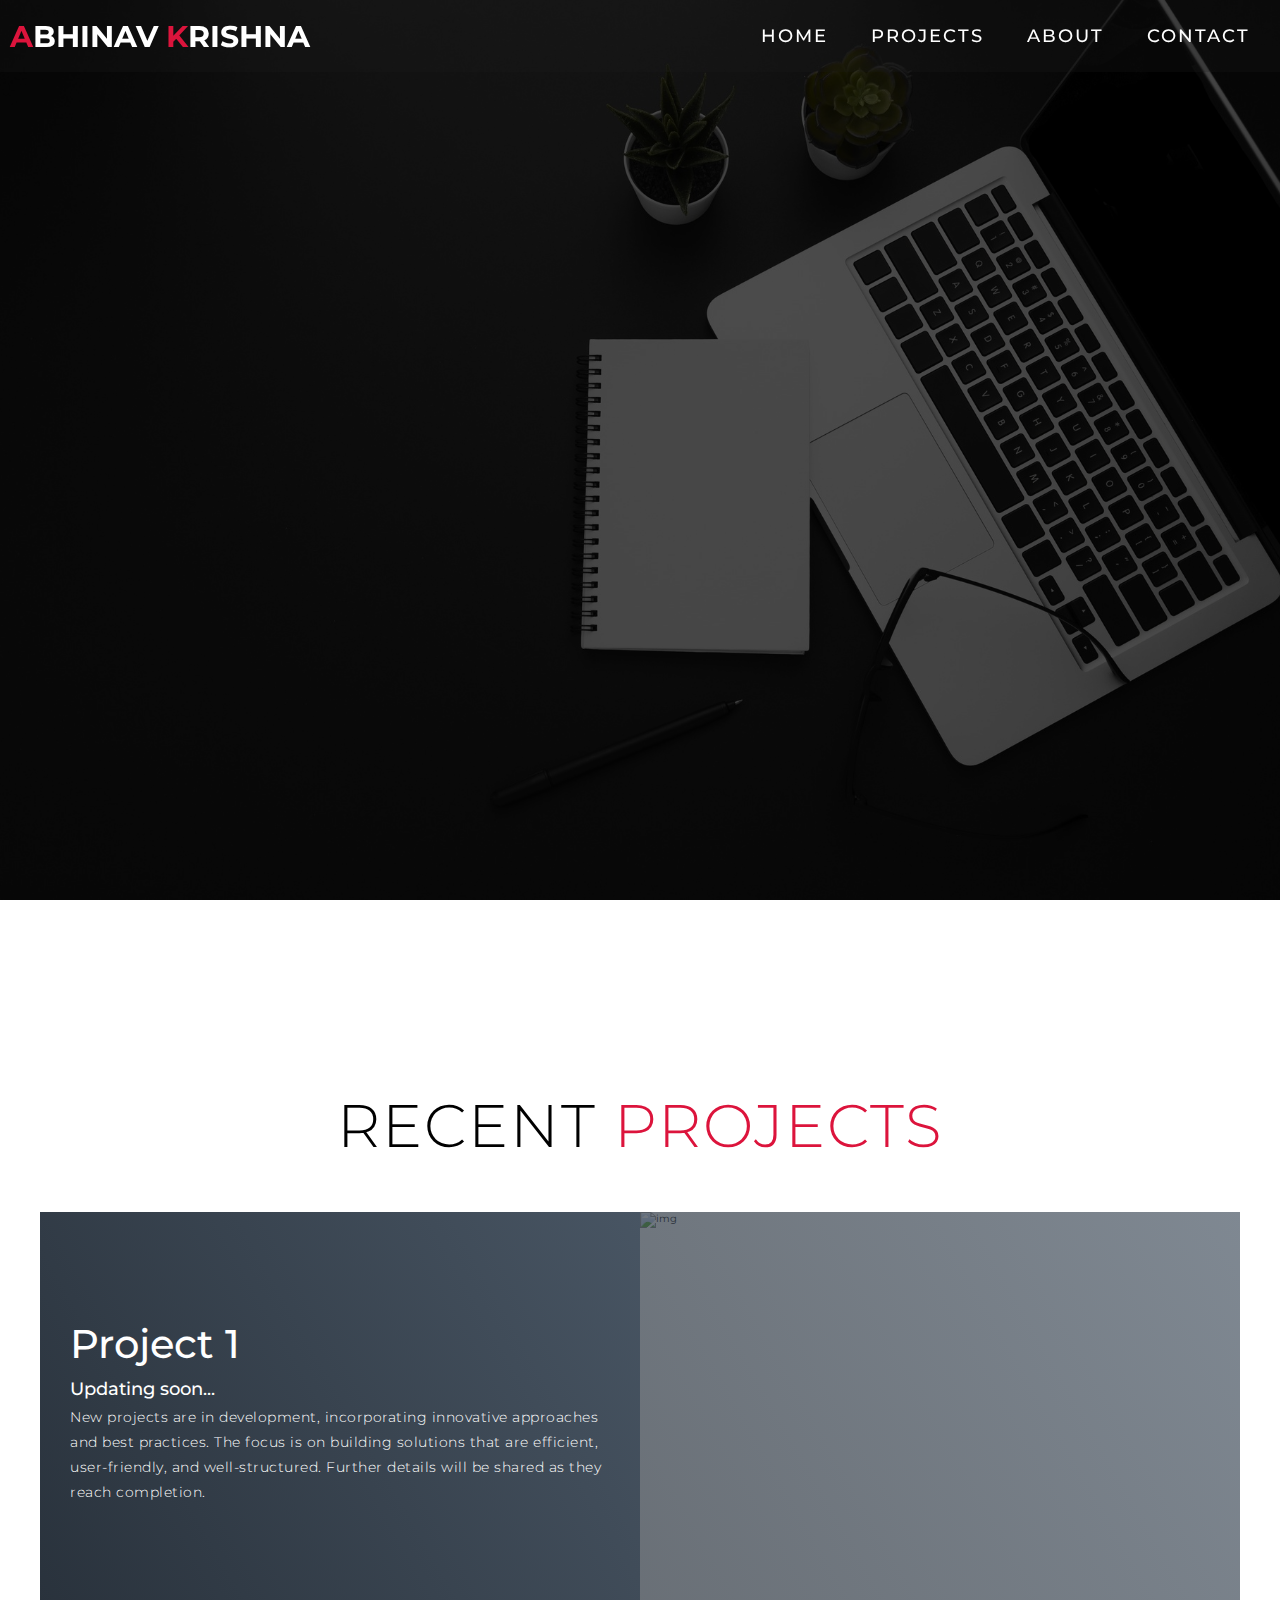
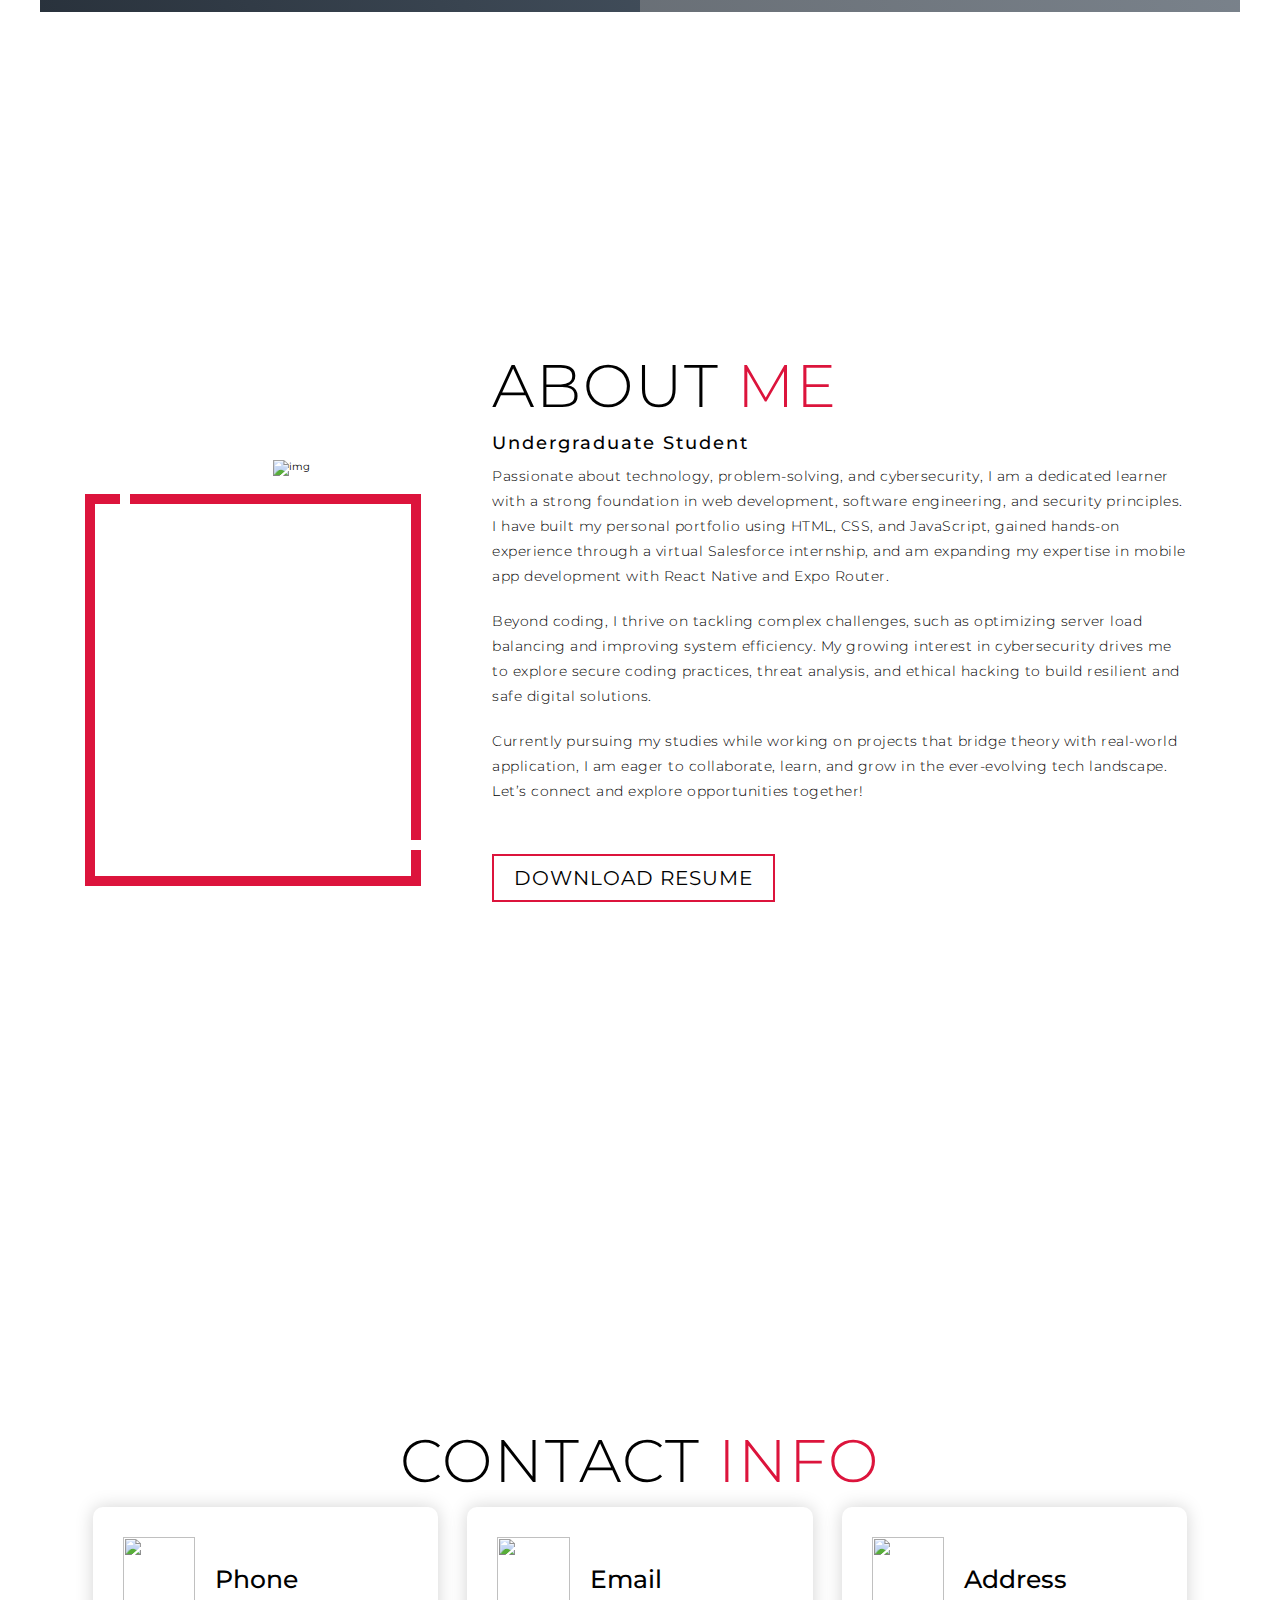
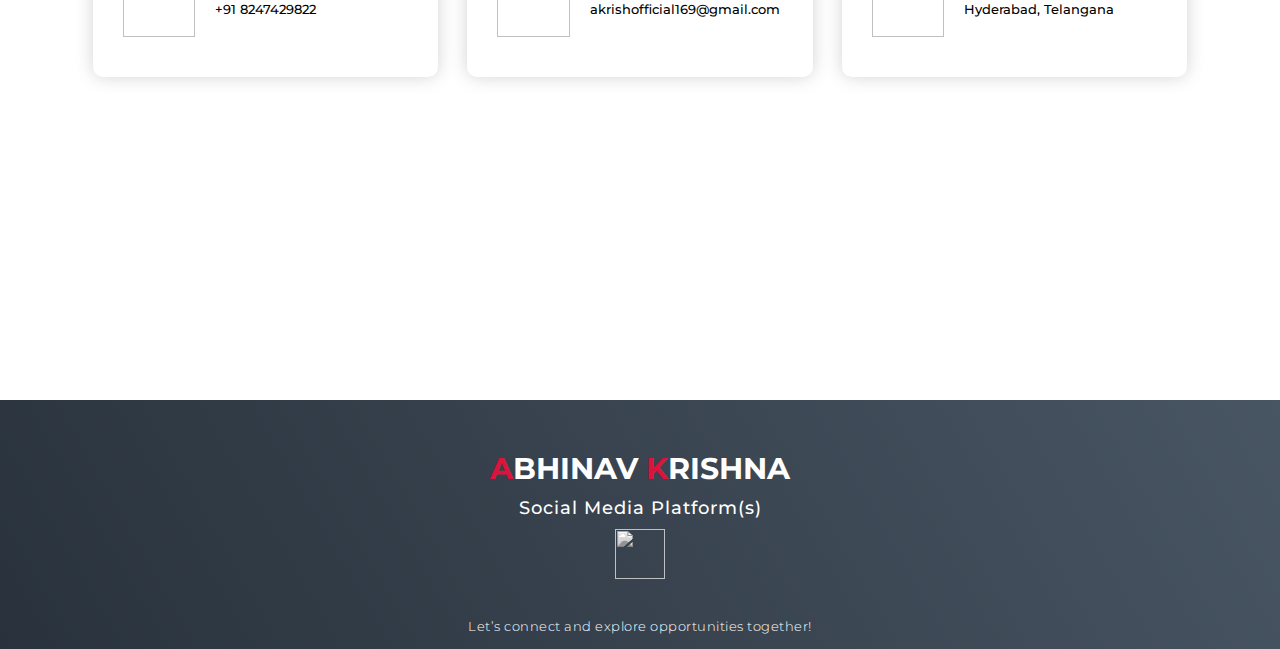
==== index.html @ e21bcf08 "changed bg" ====
<!DOCTYPE html>
<html lang="en">

<head>
  <meta charset="UTF-8">
  <meta name="viewport" content="width=device-width, initial-scale=1.0">
  <link rel="stylesheet" href="style.css">
  <title>Abhi's Portfolio</title>
</head>

<body>
  <!-- Header -->
  <section id="header">
    <div class="header container">
      <div class="nav-bar">
        <div class="brand">
          <a href="#hero">
            <h1><span>A</span>bhinav <span>K</span>rishna</h1>
          </a>
        </div>
        <div class="nav-list">
          <div class="hamburger">
            <div class="bar"></div>
          </div>
          <ul>
            <li><a href="#hero" data-after="Home">Home</a></li>
            <!--<li><a href="#services" data-after="Service">Services</a></li>-->
            <li><a href="#projects" data-after="Projects">Projects</a></li>
            <li><a href="#about" data-after="About">About</a></li>
            <li><a href="#contact" data-after="Contact">Contact</a></li>
          </ul>
        </div>
      </div>
    </div>
  </section>
  <!-- End Header -->


  <!-- Hero Section  -->
  <section id="hero">
    <div id="particles-js"></div>
    <script src="particles.js"></script>
    <div class="hero container">
      <div>
        <h1>Hello, <span></span></h1>
        <h1>My Name is <span></span></h1>
        <h1>Abhinav <span></span></h1>
        <!--<a href="#projects" type="button" class="cta">Portfolio</a>-->
      </div>
    </div>
  </section>
  <!-- End Hero Section  -->

  <!-- Service Section 
  <section id="services">
    <div class="services container">
      <div class="service-top">
        <h1 class="section-title">Serv<span>i</span>ces</h1>
        <p>Lorem ipsum dolor sit amet consectetur, adipisicing elit. Ipsum deleniti maiores pariatur assumenda quas
          magni et, doloribus quod voluptate quasi molestiae magnam officiis dolorum, dolor provident atque molestias
          voluptatum explicabo!</p>
      </div>
      <div class="service-bottom">
        <div class="service-item">
          <div class="icon"><img src="https://img.icons8.com/bubbles/100/000000/services.png" /></div>
          <h2>Web Design</h2>
          <p>Lorem ipsum dolor sit amet consectetur adipisicing elit. Corporis debitis rerum, magni voluptatem sed
            architecto placeat beatae tenetur officia quod</p>
        </div>
        <div class="service-item">
          <div class="icon"><img src="https://img.icons8.com/bubbles/100/000000/services.png" /></div>
          <h2>Web Design</h2>
          <p>Lorem ipsum dolor sit amet consectetur adipisicing elit. Corporis debitis rerum, magni voluptatem sed
            architecto placeat beatae tenetur officia quod</p>
        </div>
        <div class="service-item">
          <div class="icon"><img src="https://img.icons8.com/bubbles/100/000000/services.png" /></div>
          <h2>Web Design</h2>
          <p>Lorem ipsum dolor sit amet consectetur adipisicing elit. Corporis debitis rerum, magni voluptatem sed
            architecto placeat beatae tenetur officia quod</p>
        </div>
        <div class="service-item">
          <div class="icon"><img src="https://img.icons8.com/bubbles/100/000000/services.png" /></div>
          <h2>Web Design</h2>
          <p>Lorem ipsum dolor sit amet consectetur adipisicing elit. Corporis debitis rerum, magni voluptatem sed
            architecto placeat beatae tenetur officia quod</p>
        </div>
      </div>
    </div>
  </section>
   End Service Section -->

  <!--Projects Section-->
  <section id="projects">
    <div class="projects container">
      <div class="projects-header">
        <h1 class="section-title">Recent <span>Projects</span></h1>
      </div>
      <div class="all-projects">
        <div class="project-item">
          <div class="project-info">
            <h1>Project 1</h1>
            <h2>Updating soon...</h2>
            <p>New projects are in development, incorporating innovative approaches and best practices.
              The focus is on building solutions that are efficient, user-friendly, and well-structured.
               Further details will be shared as they reach completion.</p>

          </div>
          <div class="project-img">
            <img src="./img/img-1.png" alt="img">
          </div>
        </div>
        <!-- <div class="project-item">
          <div class="project-info">
            <h1>Project 2</h1>
            <h2>Coding is Love</h2>
            <p>Lorem, ipsum dolor sit amet consectetur adipisicing elit. Ad, iusto cupiditate voluptatum impedit unde
              rem ipsa distinctio illum quae mollitia ut, accusantium eius odio ducimus illo neque atque libero non sunt
              harum? Ipsum repellat animi, fugit architecto voluptatum odit et!</p>
          </div>
          <div class="project-img">
            <img src="./img/img-1.png" alt="img">
          </div>
        </div>
        <div class="project-item">
          <div class="project-info">
            <h1>Project 3</h1>
            <h2>Coding is Love</h2>
            <p>Lorem, ipsum dolor sit amet consectetur adipisicing elit. Ad, iusto cupiditate voluptatum impedit unde
              rem ipsa distinctio illum quae mollitia ut, accusantium eius odio ducimus illo neque atque libero non sunt
              harum? Ipsum repellat animi, fugit architecto voluptatum odit et!</p>
          </div>
          <div class="project-img">
            <img src="./img/img-1.png" alt="img">
          </div>
        </div>
        <div class="project-item">
          <div class="project-info">
            <h1>Project 4</h1>
            <h2>Coding is Love</h2>
            <p>Lorem, ipsum dolor sit amet consectetur adipisicing elit. Ad, iusto cupiditate voluptatum impedit unde
              rem ipsa distinctio illum quae mollitia ut, accusantium eius odio ducimus illo neque atque libero non sunt
              harum? Ipsum repellat animi, fugit architecto voluptatum odit et!</p>
          </div>
          <div class="project-img">
            <img src="./img/img-1.png" alt="img">
          </div>
        </div>
        <div class="project-item">
          <div class="project-info">
            <h1>Project 5</h1>
            <h2>Coding is Love</h2>
            <p>Lorem, ipsum dolor sit amet consectetur adipisicing elit. Ad, iusto cupiditate voluptatum impedit unde
              rem ipsa distinctio illum quae mollitia ut, accusantium eius odio ducimus illo neque atque libero non sunt
              harum? Ipsum repellat animi, fugit architecto voluptatum odit et!</p>
          </div>
          <div class="project-img">
            <img src="./img/img-1.png" alt="img">
          </div>
        </div>-->
      </div>
    </div>
  </section>
 <!--End Projects Section -->

  <!-- About Section -->
  <section id="about">
    <div class="about container">
      <div class="col-left">
        <div class="about-img">
          <img src="./img/About-me.jpeg" alt="img">
        </div>
      </div>
      <div class="col-right">
        <h1 class="section-title">About <span>me</span></h1>
        <h2>Undergraduate Student</h2>
        <p>Passionate about technology, problem-solving, and cybersecurity,
           I am a dedicated learner with a strong foundation in web development,
           software engineering, and security principles.
           I have built my personal portfolio using HTML, CSS, and JavaScript,
           gained hands-on experience through a virtual Salesforce internship,
           and am expanding my expertise in mobile app development with React Native and Expo Router.</p>

          <p>Beyond coding, I thrive on tackling complex challenges,
             such as optimizing server load balancing and improving system efficiency. 
             My growing interest in cybersecurity drives me to explore secure coding practices,
             threat analysis, and ethical hacking to build resilient and safe digital solutions.</p>
          
          <p>Currently pursuing my studies while working on projects that bridge theory with real-world application,
             I am eager to collaborate, learn, and grow in the ever-evolving tech landscape.
             Let’s connect and explore opportunities together!</p>
        <a href="./Files/Abhinav's Resume.pdf" class="cta" download>Download Resume</a>
      </div>
    </div>
  </section>
  <!-- End About Section -->

  <!-- Contact Section -->
  <section id="contact">
    <div class="contact container">
      <div>
        <h1 class="section-title">Contact <span>info</span></h1>
      </div>
      <div class="contact-items">
        <div class="contact-item">
          <div class="icon"><img src="https://img.icons8.com/bubbles/100/000000/phone.png" /></div>
          <div class="contact-info">
            <h1>Phone</h1>
            <h2>+91 8247429822</h2>
          </div>
        </div>
        <div class="contact-item">
          <div class="icon"><img src="https://img.icons8.com/bubbles/100/000000/new-post.png" /></div>
          <div class="contact-info">
            <h1>Email</h1>
            <h2>akrishofficial169@gmail.com</h2>
          </div>
        </div>
        <div class="contact-item">
          <div class="icon"><img src="https://img.icons8.com/bubbles/100/000000/map-marker.png" /></div>
          <div class="contact-info">
            <h1>Address</h1>
            <h2>Hyderabad, Telangana</h2>
          </div>
        </div>
      </div>
    </div>
  </section>
  <!-- End Contact Section -->

  <!-- Footer -->
  <section id="footer">
    <div class="footer container">
      <div class="brand">
        <h1><span>A</span>bhinav <span>K</span>rishna</h1>
      </div>
      <h2>Social Media Platform(s)</h2>
      <div class="social-icon">
        <div class="social-item">
          <a href="https://www.linkedin.com/in/abhinav-krishna-kunchala/" target="_blank"> <img src="./img/linkedin icon.png" /></a>
        </div>
        <!--<div class="social-item">
          <a href="#"><img src="https://img.icons8.com/bubbles/100/000000/instagram-new.png" /></a>
        </div>
        <div class="social-item">
          <a href="#"><img src="https://img.icons8.com/bubbles/100/000000/twitter.png" /></a>
        </div>
        <div class="social-item">
          <a href="#"><img src="https://img.icons8.com/bubbles/100/000000/behance.png" /></a>
        </div>-->
      </div>
      <p>Let’s connect and explore opportunities together!</p>
    </div>
  </section>
  <!-- End Footer -->
  <script src="./app.js"></script>
</body>

</html>
---- style.css ----
@import 'https://fonts.googleapis.com/css?family=Montserrat:300, 400, 700&display=swap';
* {
	padding: 0;
	margin: 0;
	box-sizing: border-box;
}
html {
	font-size: 10px;
	font-family: 'Montserrat', sans-serif;
	scroll-behavior: smooth;
}
a {
	text-decoration: none;
}
.container {
	min-height: 100vh;
	width: 100%;
	display: flex;
	align-items: center;
	justify-content: center;
}
img {
	height: 100%;
	width: 100%;
	object-fit: cover;
}
p {
	color: black;
	font-size: 1.4rem;
	margin-top: 5px;
	line-height: 2.5rem;
	font-weight: 300;
	letter-spacing: 0.05rem;
}
.section-title {
	font-size: 4rem;
	font-weight: 300;
	color: black;
	margin-bottom: 10px;
	text-transform: uppercase;
	letter-spacing: 0.2rem;
	text-align: center;
}
.section-title span {
	color: crimson;
}

.cta {
	display: inline-block;
	padding: 10px 30px;
	color: white;
	background-color: transparent;
	border: 2px solid crimson;
	font-size: 2rem;
	text-transform: uppercase;
	letter-spacing: 0.1rem;
	margin-top: 30px;
	transition: 0.3s ease;
	transition-property: background-color, color;
}
.cta:hover {
	color: white;
	background-color: crimson;
}
.brand h1 {
	font-size: 3rem;
	text-transform: uppercase;
	color: white;
}
.brand h1 span {
	color: crimson;
}

/* Header section */
#header {
	position: fixed;
	z-index: 1000;
	left: 0;
	top: 0;
	width: 100vw;
	height: auto;
}
#header .header {
	min-height: 8vh;
	background-color: rgba(31, 30, 30, 0.24);
	transition: 0.3s ease background-color;
}
#header .nav-bar {
	display: flex;
	align-items: center;
	justify-content: space-between;
	width: 100%;
	height: 100%;
	max-width: 1300px;
	padding: 0 10px;
}
#header .nav-list ul {
	list-style: none;
	position: absolute;
	background-color: rgb(31, 30, 30);
	width: 100vw;
	height: 100vh;
	left: 100%;
	top: 0;
	display: flex;
	flex-direction: column;
	justify-content: center;
	align-items: center;
	z-index: 1;
	overflow-x: hidden;
	transition: 0.5s ease left;
}
#header .nav-list ul.active {
	left: 0%;
}
#header .nav-list ul a {
	font-size: 2.5rem;
	font-weight: 500;
	letter-spacing: 0.2rem;
	text-decoration: none;
	color: white;
	text-transform: uppercase;
	padding: 20px;
	display: block;
}
#header .nav-list ul a::after {
	content: attr(data-after);
	position: absolute;
	top: 50%;
	left: 50%;
	transform: translate(-50%, -50%) scale(0);
	color: rgba(240, 248, 255, 0.021);
	font-size: 13rem;
	letter-spacing: 50px;
	z-index: -1;
	transition: 0.3s ease letter-spacing;
}
#header .nav-list ul li:hover a::after {
	transform: translate(-50%, -50%) scale(1);
	letter-spacing: initial;
}
#header .nav-list ul li:hover a {
	color: crimson;
}
#header .hamburger {
	height: 60px;
	width: 60px;
	display: inline-block;
	border: 3px solid white;
	border-radius: 50%;
	position: relative;
	display: flex;
	align-items: center;
	justify-content: center;
	z-index: 100;
	cursor: pointer;
	transform: scale(0.8);
	margin-right: 20px;
}
#header .hamburger:after {
	position: absolute;
	content: '';
	height: 100%;
	width: 100%;
	border-radius: 50%;
	border: 3px solid white;
	animation: hamburger_puls 1s ease infinite;
}
#header .hamburger .bar {
	height: 2px;
	width: 30px;
	position: relative;
	background-color: white;
	z-index: -1;
}
#header .hamburger .bar::after,
#header .hamburger .bar::before {
	content: '';
	position: absolute;
	height: 100%;
	width: 100%;
	left: 0;
	background-color: white;
	transition: 0.3s ease;
	transition-property: top, bottom;
}
#header .hamburger .bar::after {
	top: 8px;
}
#header .hamburger .bar::before {
	bottom: 8px;
}
#header .hamburger.active .bar::before {
	bottom: 0;
}
#header .hamburger.active .bar::after {
	top: 0;
}
/* End Header section */

/* Hero Section */
#particles-js{
	width: 100%;
	height: 100vh;
	position: absolute;
}
#hero {
	background-image: url(./img/header_bg.jpg);
	background-size: cover;
	background-position: top center;
	position: relative;
	z-index: 1;
}
#hero::after {
	content: '';
	position: absolute;
	left: 0;
	top: 0;
	height: 100%;
	width: 100%;
	background-color: black;
	opacity: 0.7;
	z-index: -1;
}
#hero .hero {
	max-width: 1200px;
	margin: 0 auto;
	padding: 0 50px;
	justify-content: flex-start;
}
#hero h1 {
	display: block;
	width: fit-content;
	font-size: 4rem;
	position: relative;
	color: transparent;
	animation: text_reveal 0.5s ease forwards;
	animation-delay: 1s;
}
#hero h1:nth-child(1) {
	animation-delay: 1s;
}
#hero h1:nth-child(2) {
	animation-delay: 2s;
}
#hero h1:nth-child(3) {
	animation: text_reveal_name 0.5s ease forwards;
	animation-delay: 3s;
}
#hero h1 span {
	position: absolute;
	top: 0;
	left: 0;
	height: 100%;
	width: 0;
	background-color: crimson;
	animation: text_reveal_box 1s ease;
	animation-delay: 0.5s;
}
#hero h1:nth-child(1) span {
	animation-delay: 0.5s;
}
#hero h1:nth-child(2) span {
	animation-delay: 1.5s;
}
#hero h1:nth-child(3) span {
	animation-delay: 2.5s;
}

/* End Hero Section */

/* Services Section */
#services .services {
	flex-direction: column;
	text-align: center;
	max-width: 1500px;
	margin: 0 auto;
	padding: 100px 0;
}
#services .service-top {
	max-width: 500px;
	margin: 0 auto;
}
#services .service-bottom {
	display: flex;
	align-items: center;
	justify-content: center;
	flex-wrap: wrap;
	margin-top: 50px;
}
#services .service-item {
	flex-basis: 80%;
	display: flex;
	align-items: flex-start;
	justify-content: center;
	flex-direction: column;
	padding: 30px;
	border-radius: 10px;
	background-image: url(./img/img-1.png);
	background-size: cover;
	margin: 10px 5%;
	position: relative;
	z-index: 1;
	overflow: hidden;
}
#services .service-item::after {
	content: '';
	position: absolute;
	left: 0;
	top: 0;
	height: 100%;
	width: 100%;
	background-image: linear-gradient(60deg, #29323c 0%, #485563 100%);
	opacity: 0.9;
	z-index: -1;
}
#services .service-bottom .icon {
	height: 80px;
	width: 80px;
	margin-bottom: 20px;
}
#services .service-item h2 {
	font-size: 2rem;
	color: white;
	margin-bottom: 10px;
	text-transform: uppercase;
}
#services .service-item p {
	color: white;
	text-align: left;
}
/* End Services Section */

/* Projects section */
#projects .projects {
	flex-direction: column;
	max-width: 1200px;
	margin: 0 auto;
	padding: 100px 0;
}
#projects .projects-header h1 {
	margin-bottom: 50px;
}
#projects .all-projects {
	display: flex;
	align-items: center;
	justify-content: center;
	flex-direction: column;
}
#projects .project-item {
	display: flex;
	align-items: center;
	justify-content: center;
	flex-direction: column;
	width: 80%;
	margin: 20px auto;
	overflow: hidden;
	border-radius: 10px;
}
#projects .project-info {
	padding: 30px;
	flex-basis: 50%;
	height: 100%;
	display: flex;
	align-items: flex-start;
	justify-content: center;
	flex-direction: column;
	background-image: linear-gradient(60deg, #29323c 0%, #485563 100%);
	color: white;
}
#projects .project-info h1 {
	font-size: 4rem;
	font-weight: 500;
}
#projects .project-info h2 {
	font-size: 1.8rem;
	font-weight: 500;
	margin-top: 10px;
}
#projects .project-info p {
	color: white;
}
#projects .project-img {
	flex-basis: 50%;
	height: 300px;
	overflow: hidden;
	position: relative;
}
#projects .project-img:after {
	content: '';
	position: absolute;
	left: 0;
	top: 0;
	height: 100%;
	width: 100%;
	background-image: linear-gradient(60deg, #29323c 0%, #485563 100%);
	opacity: 0.7;
}
#projects .project-img img {
	transition: 0.3s ease transform;
}
#projects .project-item:hover .project-img img {
	transform: scale(1.1);
}
/* End Projects section */

/* About Section */
#about .about {
	flex-direction: column-reverse;
	text-align: center;
	max-width: 1200px;
	margin: 0 auto;
	padding: 100px 20px;
}
#about .col-left {
	width: 250px;
	height: 360px;
}
#about .col-right {
	width: 100%;
}
#about .col-right h2 {
	font-size: 1.8rem;
	font-weight: 500;
	letter-spacing: 0.2rem;
	margin-bottom: 10px;
}
#about .col-right p {
	margin-bottom: 20px;
}
#about .col-right .cta {
	color: black;
	margin-bottom: 50px;
	padding: 10px 20px;
	font-size: 2rem;
}
#about .col-left .about-img {
	height: 100%;
	width: 100%;
	position: relative;
	border: 10px solid white;
}
#about .col-left .about-img::after {
	content: '';
	position: absolute;
	left: -33px;
	top: 19px;
	height: 98%;
	width: 98%;
	border: 7px solid crimson;
	z-index: -1;
}
/* End About Section */

/* contact Section */
#contact .contact {
	flex-direction: column;
	max-width: 1200px;
	margin: 0 auto;
	width: 90%;
}
#contact .contact-items {
	/* max-width: 400px; */
	width: 100%;
}
#contact .contact-item {
	width: 80%;
	padding: 20px;
	text-align: center;
	border-radius: 10px;
	padding: 30px;
	margin: 30px;
	display: flex;
	justify-content: center;
	align-items: center;
	flex-direction: column;
	box-shadow: 0px 0px 18px 0 #0000002c;
	transition: 0.3s ease box-shadow;
}
#contact .contact-item:hover {
	box-shadow: 0px 0px 5px 0 #0000002c;
}
#contact .icon {
	width: 70px;
	margin: 0 auto;
	margin-bottom: 10px;
}
#contact .contact-info h1 {
	font-size: 2.5rem;
	font-weight: 500;
	margin-bottom: 5px;
}
#contact .contact-info h2 {
	font-size: 1.3rem;
	line-height: 2rem;
	font-weight: 500;
}
/*End contact Section */

/* Footer */
#footer {
	background-image: linear-gradient(60deg, #29323c 0%, #485563 100%);
}
#footer .footer {
	min-height: 200px;
	flex-direction: column;
	padding-top: 50px;
	padding-bottom: 10px;
}
#footer h2 {
	color: white;
	font-weight: 500;
	font-size: 1.8rem;
	letter-spacing: 0.1rem;
	margin-top: 10px;
	margin-bottom: 10px;
}
#footer .social-icon {
	display: flex;
	margin-bottom: 30px;
}
#footer .social-item {
	height: 50px;
	width: 50px;
	margin: 0 5px;
}
#footer .social-item img {
	filter: grayscale(1);
	transition: 0.3s ease filter;
}
#footer .social-item:hover img {
	filter: grayscale(0);
}
#footer p {
	color: white;
	font-size: 1.3rem;
}
/* End Footer */

/* Keyframes */
@keyframes hamburger_puls {
	0% {
		opacity: 1;
		transform: scale(1);
	}
	100% {
		opacity: 0;
		transform: scale(1.4);
	}
}
@keyframes text_reveal_box {
	50% {
		width: 100%;
		left: 0;
	}
	100% {
		width: 0;
		left: 100%;
	}
}
@keyframes text_reveal {
	100% {
		color: white;
	}
}
@keyframes text_reveal_name {
	100% {
		color: crimson;
		font-weight: 500;
	}
}
/* End Keyframes */

/* Media Query For Tablet */
@media only screen and (min-width: 768px) {
	.cta {
		font-size: 2.5rem;
		padding: 20px 60px;
	}
	h1.section-title {
		font-size: 6rem;
	}

	/* Hero */
	#hero h1 {
		font-size: 7rem;
	}
	/* End Hero */

	/* Services Section */
	#services .service-bottom .service-item {
		flex-basis: 45%;
		margin: 2.5%;
	}
	/* End Services Section */

	/* Project */
	#projects .project-item {
		flex-direction: row;
	}
	#projects .project-item:nth-child(even) {
		flex-direction: row-reverse;
	}
	#projects .project-item {
		height: 400px;
		margin: 0;
		width: 100%;
		border-radius: 0;
	}
	#projects .all-projects .project-info {
		height: 100%;
	}
	#projects .all-projects .project-img {
		height: 100%;
	}
	/* End Project */

	/* About */
	#about .about {
		flex-direction: row;
	}
	#about .col-left {
		width: 600px;
		height: 400px;
		padding-left: 60px;
	}
	#about .about .col-left .about-img::after {
		left: -45px;
		top: 34px;
		height: 98%;
		width: 98%;
		border: 10px solid crimson;
	}
	#about .col-right {
		text-align: left;
		padding: 30px;
	}
	#about .col-right h1 {
		text-align: left;
	}
	/* End About */

	/* contact  */
	#contact .contact {
		flex-direction: column;
		padding: 100px 0;
		align-items: center;
		justify-content: center;
		min-width: 20vh;
	}
	#contact .contact-items {
		width: 100%;
		display: flex;
		flex-direction: row;
		justify-content: space-evenly;
		margin: 0;
	}
	#contact .contact-item {
		width: 30%;
		margin: 0;
		flex-direction: row;
	}
	#contact .contact-item .icon {
		height: 100px;
		width: 100px;
	}
	#contact .contact-item .icon img {
		object-fit: contain;
	}
	#contact .contact-item .contact-info {
		width: 100%;
		text-align: left;
		padding-left: 20px;
	}
	/* End contact  */
}
/* End Media Query For Tablet */

/* Media Query For Desktop */
@media only screen and (min-width: 1200px) {
	/* header */
	#header .hamburger {
		display: none;
	}
	#header .nav-list ul {
		position: initial;
		display: block;
		height: auto;
		width: fit-content;
		background-color: transparent;
	}
	#header .nav-list ul li {
		display: inline-block;
	}
	#header .nav-list ul li a {
		font-size: 1.8rem;
	}
	#header .nav-list ul a:after {
		display: none;
	}
	/* End header */

	#services .service-bottom .service-item {
		flex-basis: 22%;
		margin: 1.5%;
	}
}
/* End  Media Query For Desktop */
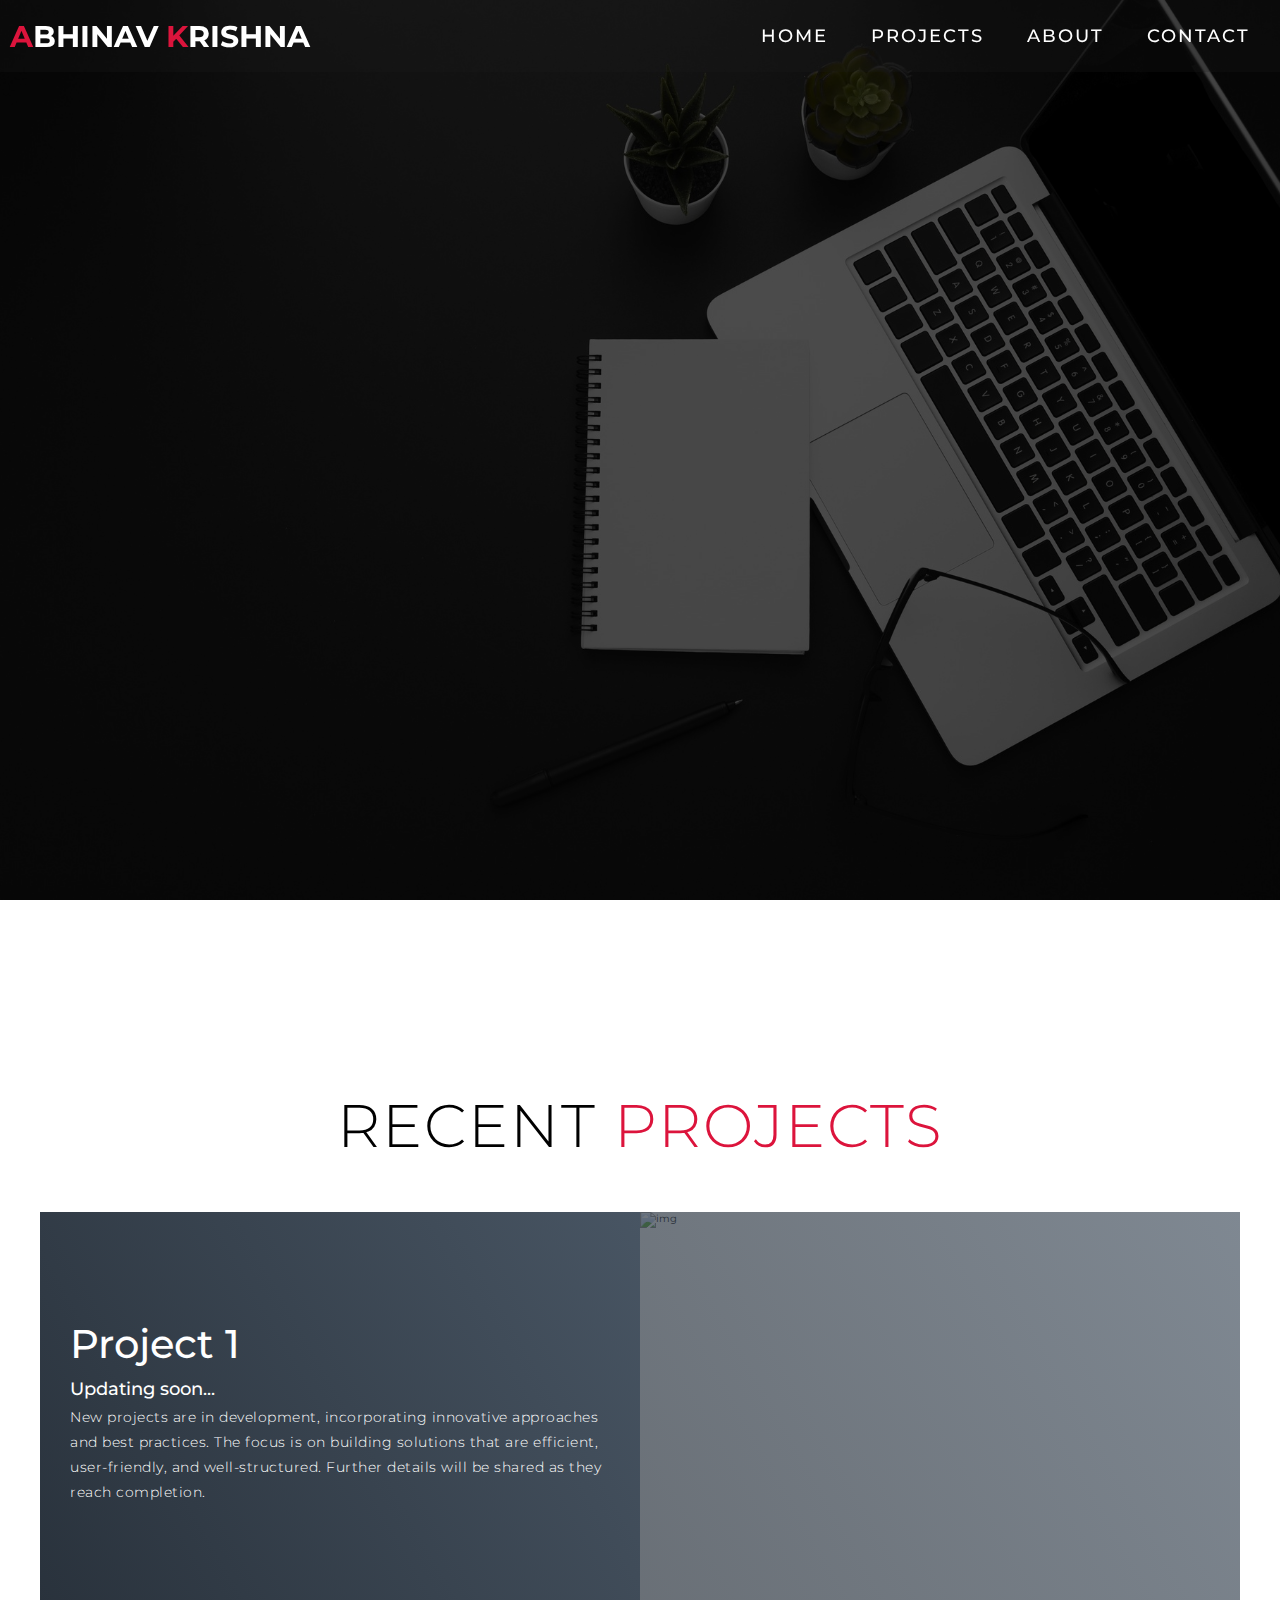
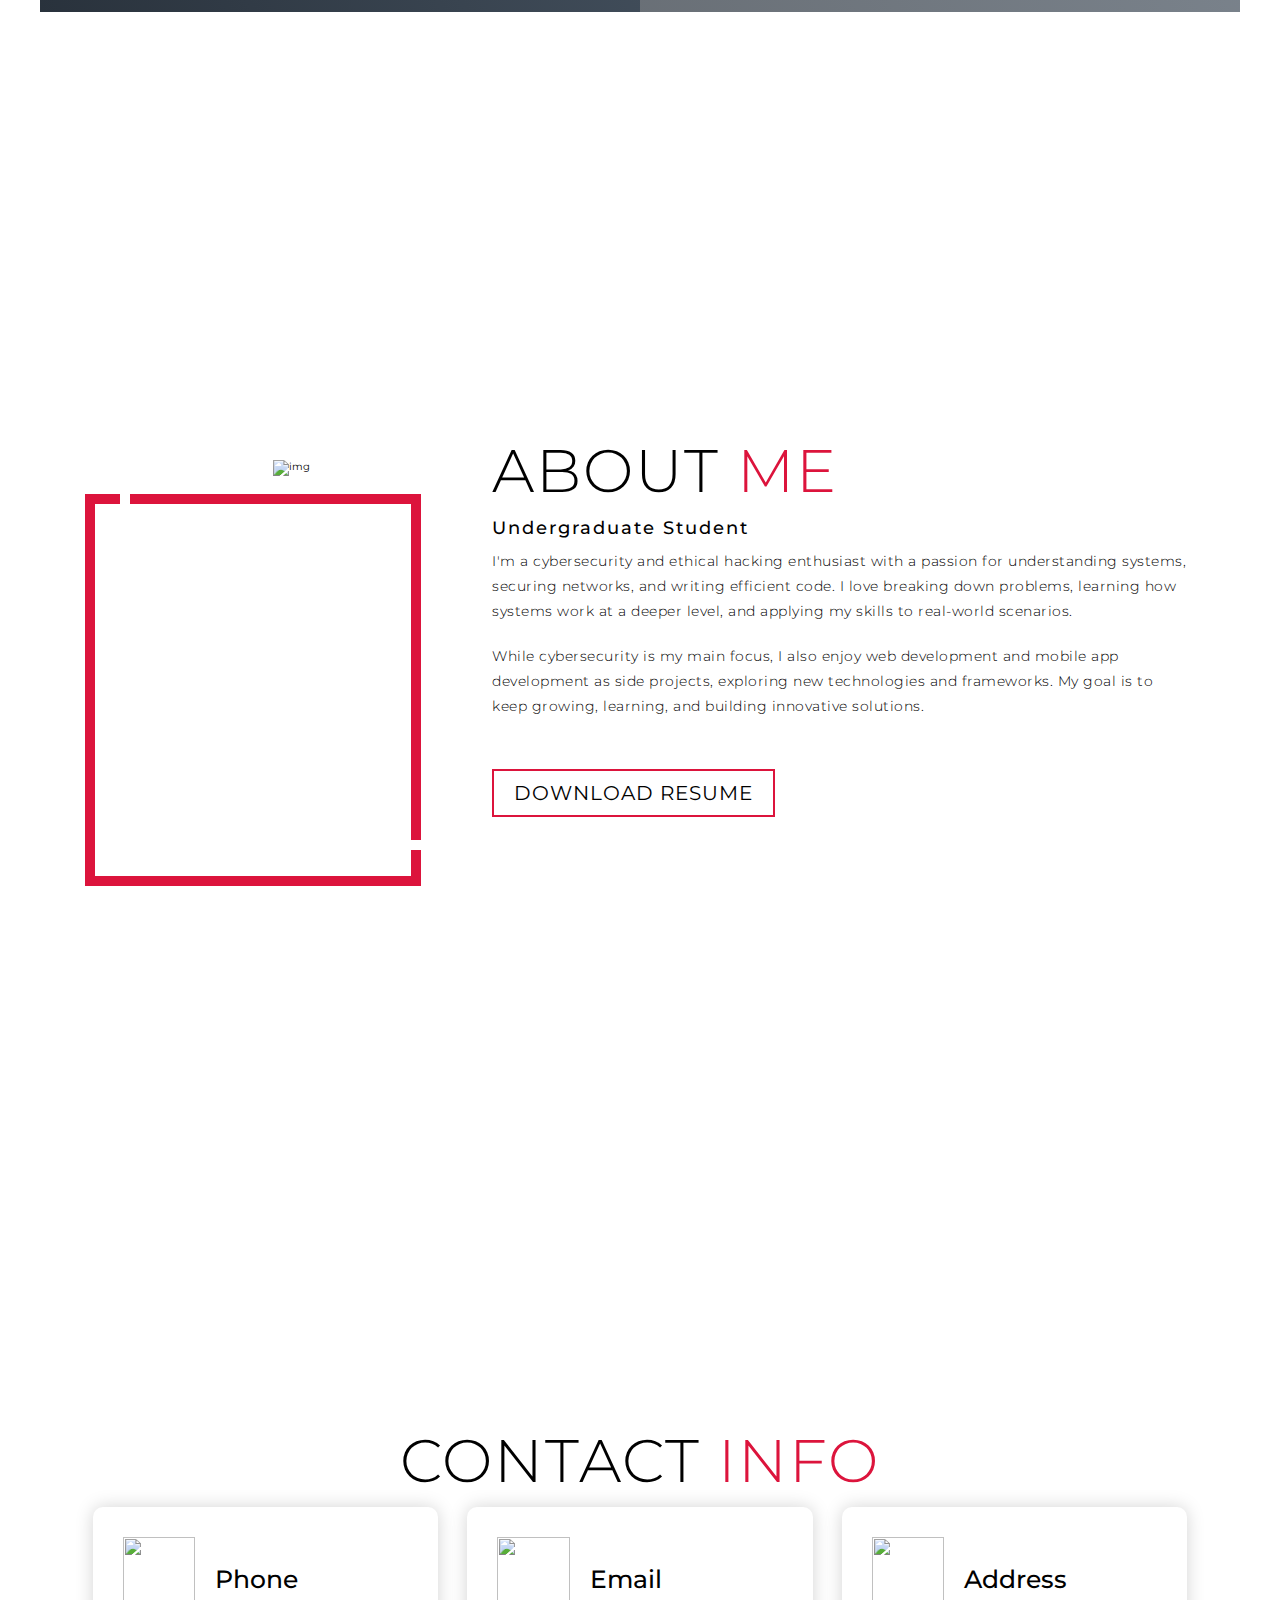
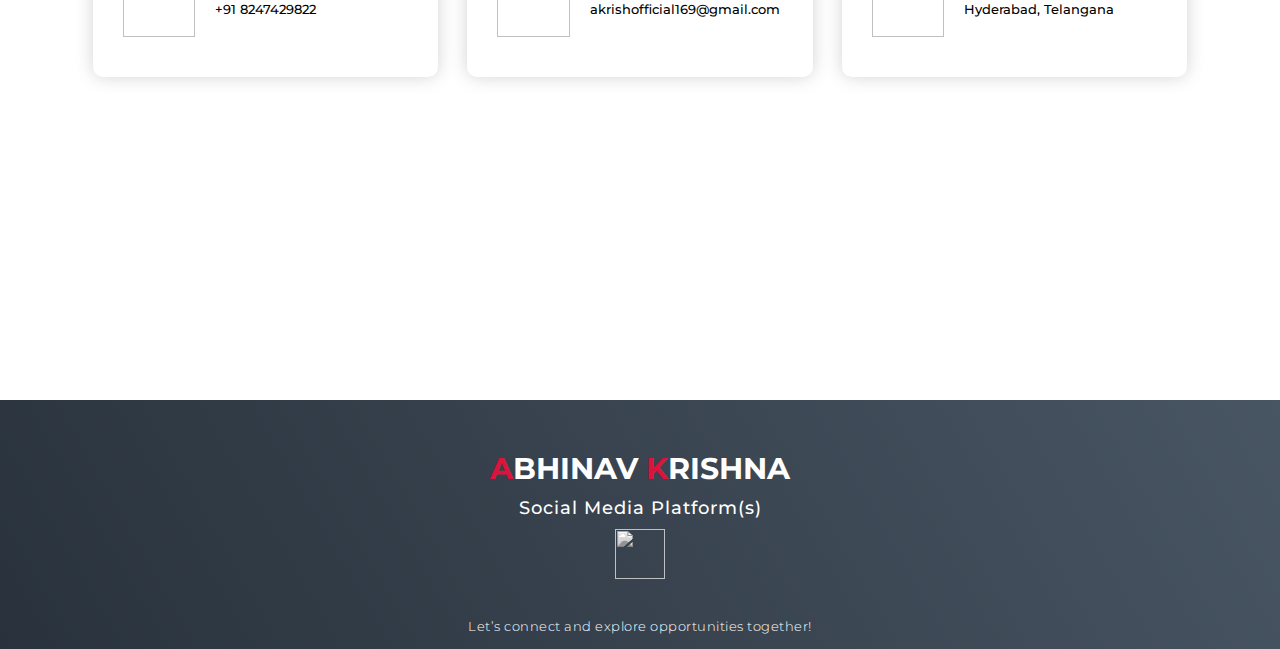
==== commit 77a3aeef: "About description changed" ====
--- a/index.html
+++ b/index.html
@@ -174,21 +174,15 @@
       <div class="col-right">
         <h1 class="section-title">About <span>me</span></h1>
         <h2>Undergraduate Student</h2>
-        <p>Passionate about technology, problem-solving, and cybersecurity,
-           I am a dedicated learner with a strong foundation in web development,
-           software engineering, and security principles.
-           I have built my personal portfolio using HTML, CSS, and JavaScript,
-           gained hands-on experience through a virtual Salesforce internship,
-           and am expanding my expertise in mobile app development with React Native and Expo Router.</p>
-
-          <p>Beyond coding, I thrive on tackling complex challenges,
-             such as optimizing server load balancing and improving system efficiency. 
-             My growing interest in cybersecurity drives me to explore secure coding practices,
-             threat analysis, and ethical hacking to build resilient and safe digital solutions.</p>
-          
-          <p>Currently pursuing my studies while working on projects that bridge theory with real-world application,
-             I am eager to collaborate, learn, and grow in the ever-evolving tech landscape.
-             Let’s connect and explore opportunities together!</p>
+        <p>I'm a cybersecurity and ethical hacking enthusiast with a passion for understanding systems,
+          securing networks, and writing efficient code. I love breaking down problems,
+          learning how systems work at a deeper level,
+          and applying my skills to real-world scenarios.</p>
+
+        <p>While cybersecurity is my main focus,
+          I also enjoy web development and mobile app development as side projects,
+          exploring new technologies and frameworks. My goal is to keep growing, learning,
+          and building innovative solutions.</p>
         <a href="./Files/Abhinav's Resume.pdf" class="cta" download>Download Resume</a>
       </div>
     </div>
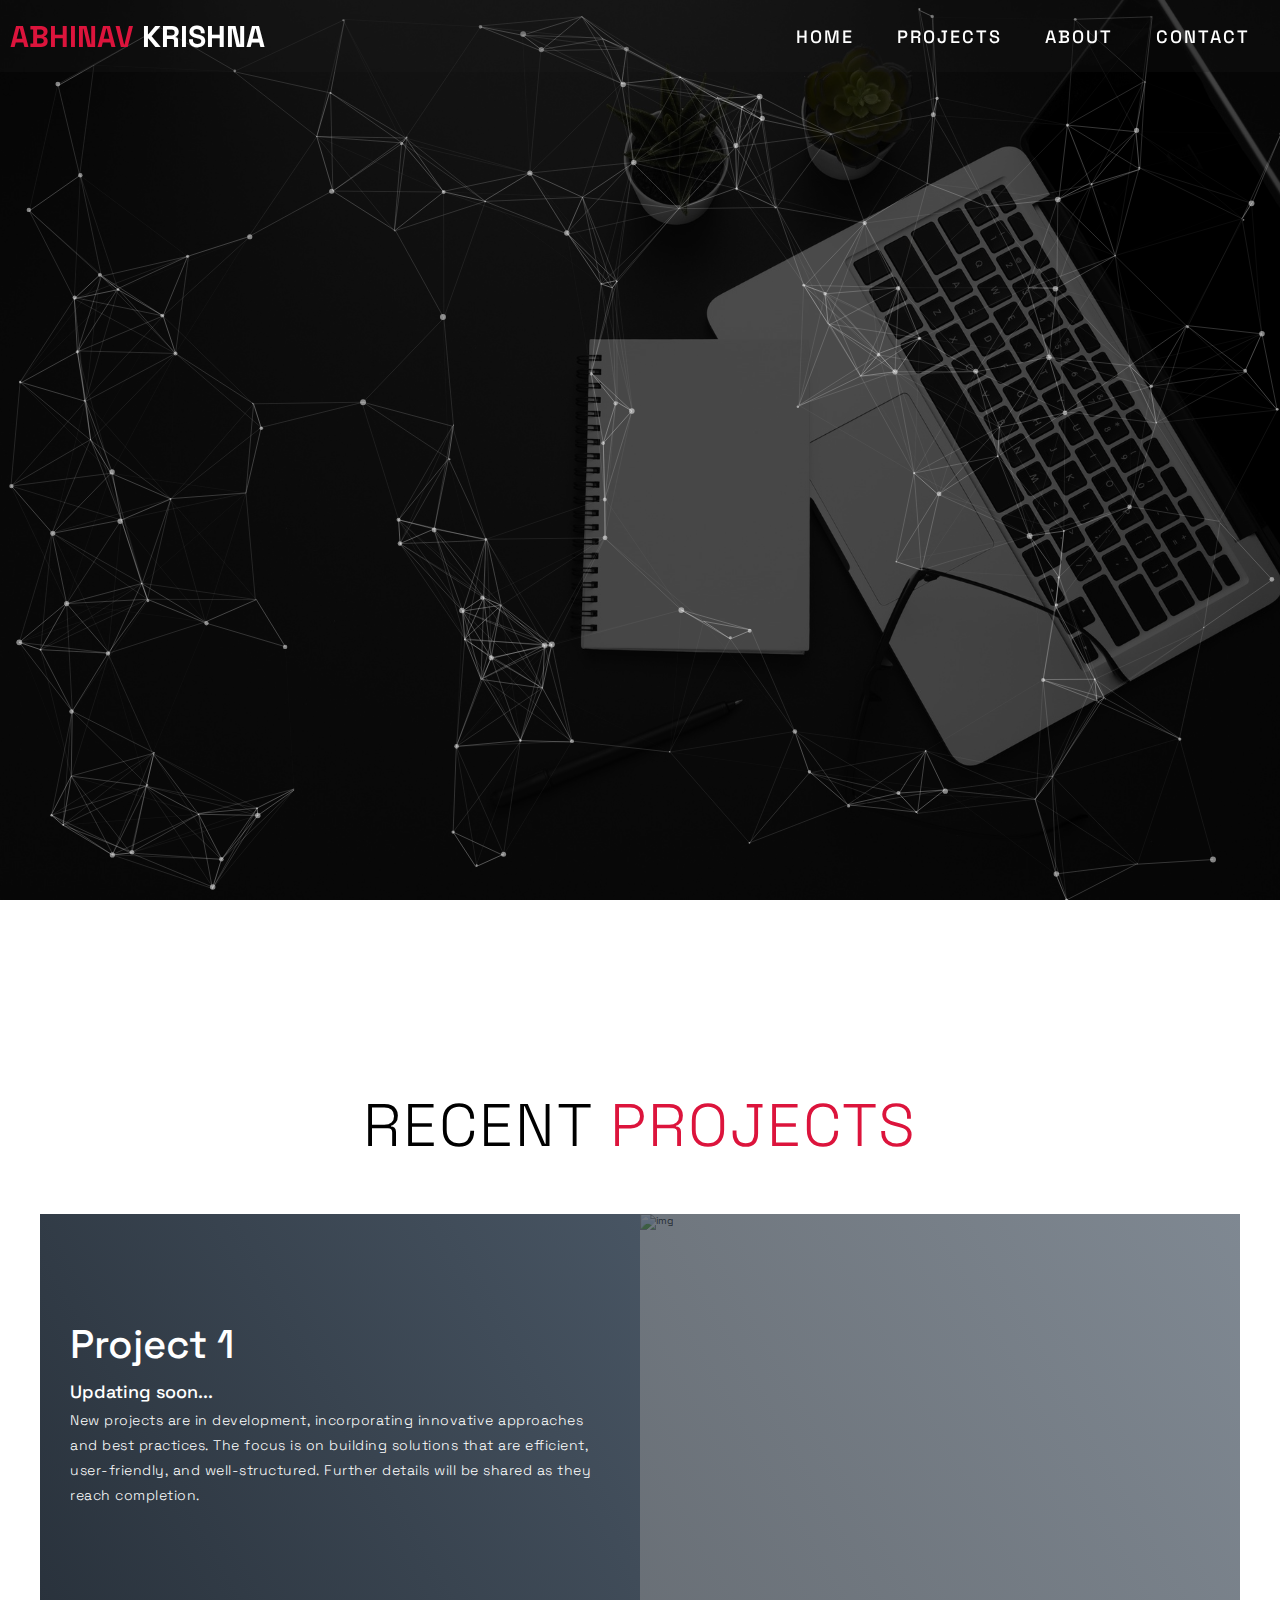
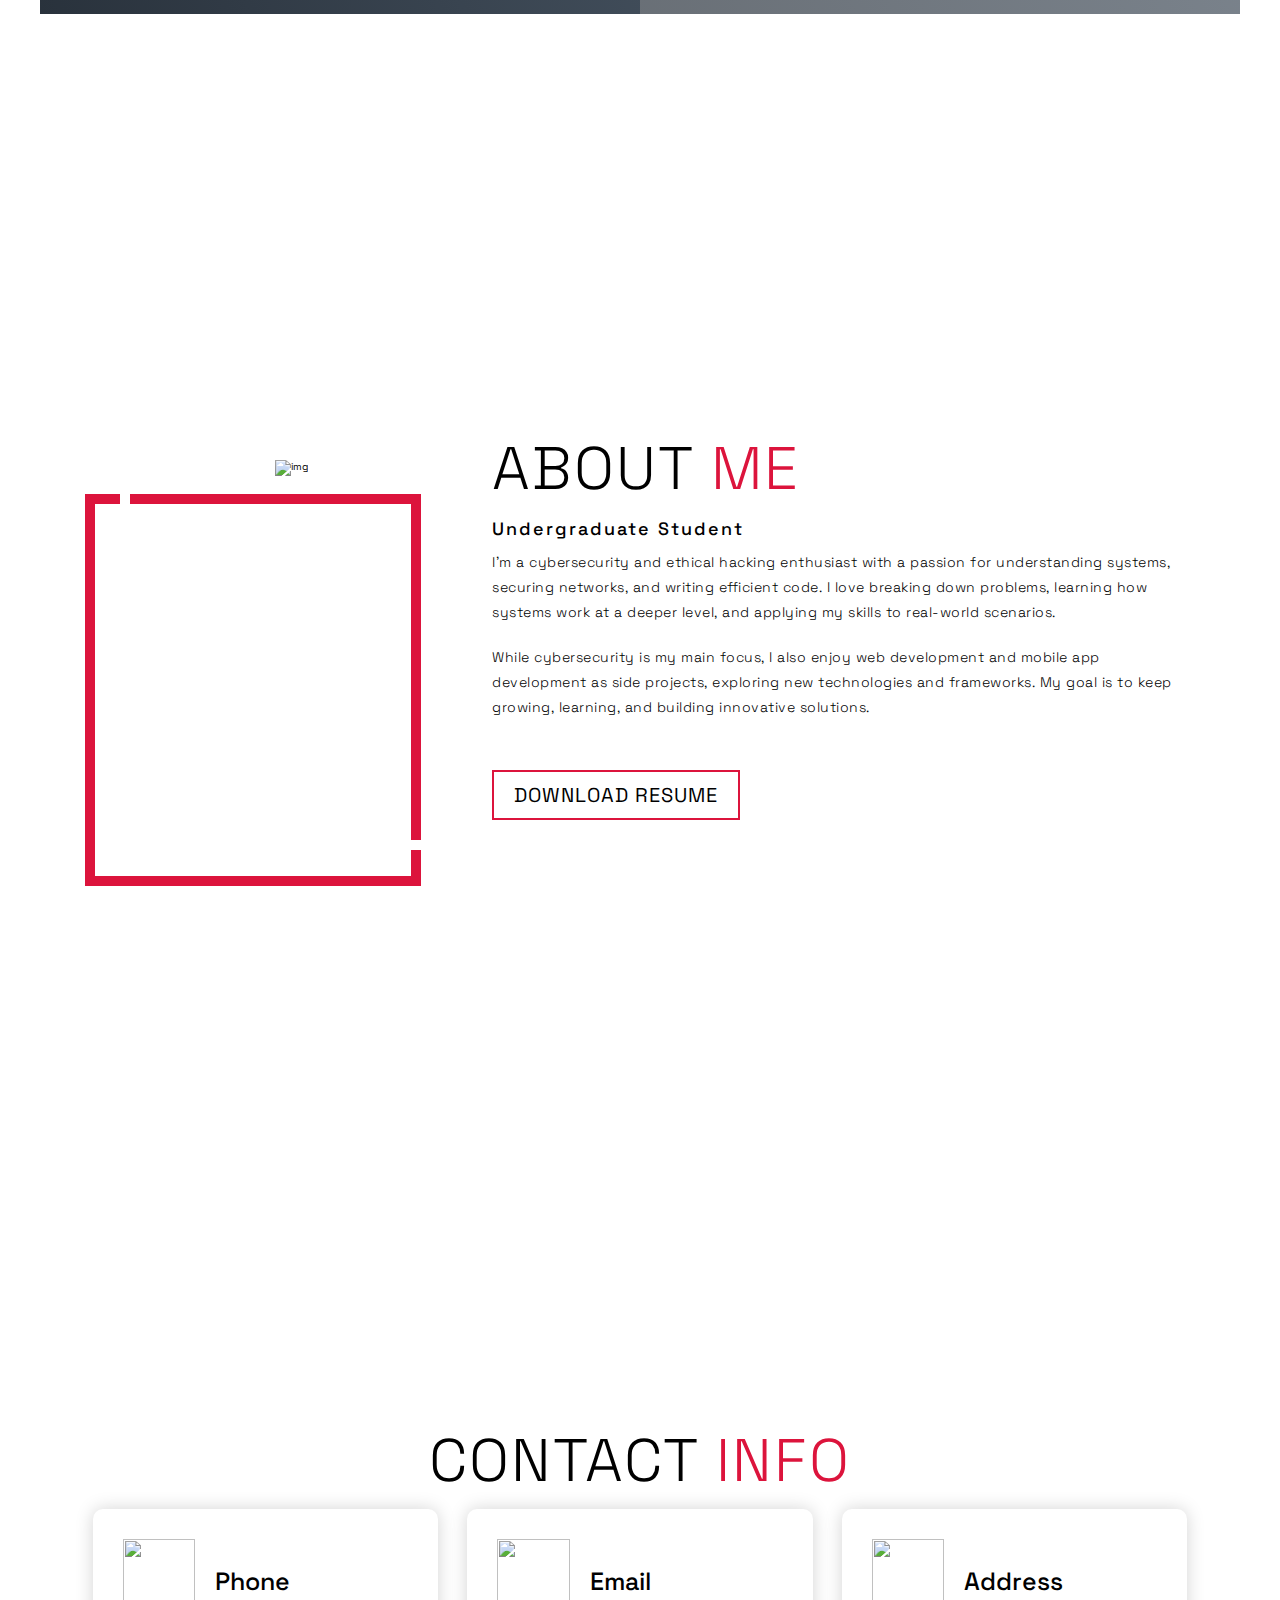
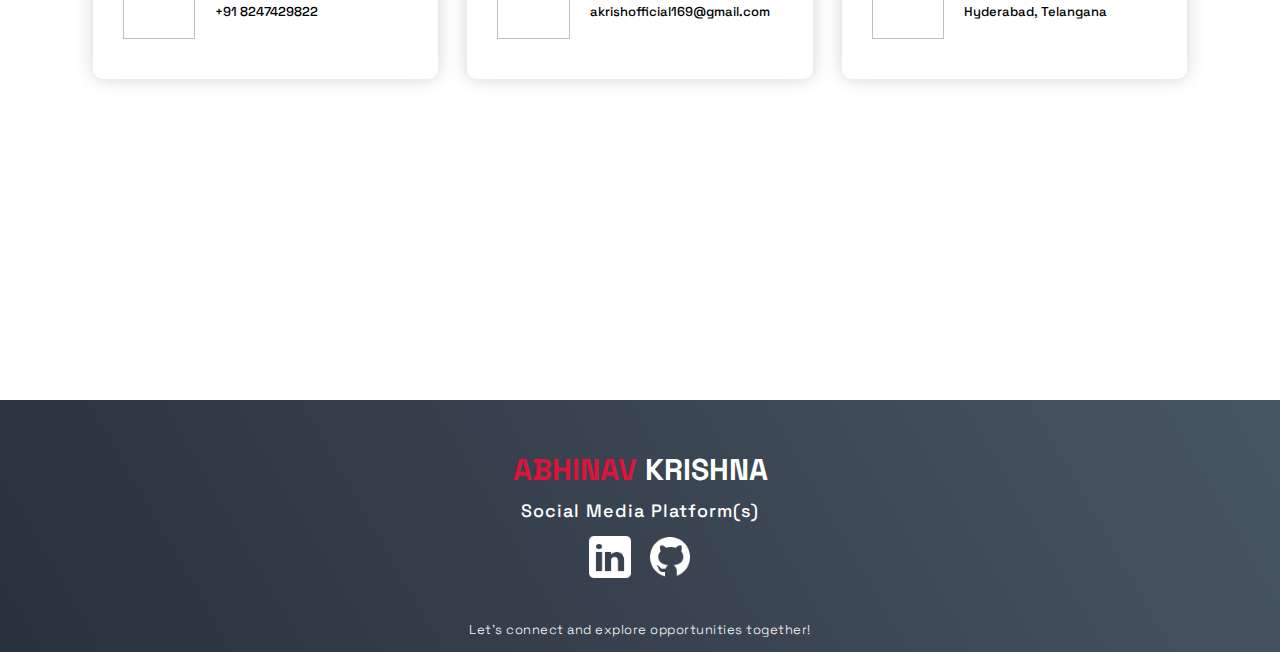
==== commit bea266ab: "Changed font and icons" ====
--- a/index.html
+++ b/index.html
@@ -5,7 +5,7 @@
   <meta charset="UTF-8">
   <meta name="viewport" content="width=device-width, initial-scale=1.0">
   <link rel="stylesheet" href="style.css">
-  <title>Abhi's Portfolio</title>
+  <title>Abhiavs's Portfolio</title>
 </head>
 
 <body>
@@ -15,7 +15,7 @@
       <div class="nav-bar">
         <div class="brand">
           <a href="#hero">
-            <h1><span>A</span>bhinav <span>K</span>rishna</h1>
+            <h1><span>Abhinav</span> Krishna</h1>
           </a>
         </div>
         <div class="nav-list">
@@ -226,22 +226,16 @@
   <section id="footer">
     <div class="footer container">
       <div class="brand">
-        <h1><span>A</span>bhinav <span>K</span>rishna</h1>
+        <h1><span>Abhinav</span> Krishna</h1>
       </div>
       <h2>Social Media Platform(s)</h2>
       <div class="social-icon">
         <div class="social-item">
-          <a href="https://www.linkedin.com/in/abhinav-krishna-kunchala/" target="_blank"> <img src="./img/linkedin icon.png" /></a>
-        </div>
-        <!--<div class="social-item">
-          <a href="#"><img src="https://img.icons8.com/bubbles/100/000000/instagram-new.png" /></a>
+          <a href="https://www.linkedin.com/in/abhinav-krishna-kunchala/" target="_blank"> <img src="./img/icon linkedin.png" /> </a>
         </div>
         <div class="social-item">
-          <a href="#"><img src="https://img.icons8.com/bubbles/100/000000/twitter.png" /></a>
-        </div>
-        <div class="social-item">
-          <a href="#"><img src="https://img.icons8.com/bubbles/100/000000/behance.png" /></a>
-        </div>-->
+          <a href="https://github.com/Krishna1694"> <img src="./img/icon github.png" /> </a>
+        </div>
       </div>
       <p>Let’s connect and explore opportunities together!</p>
     </div>
--- a/style.css
+++ b/style.css
@@ -1,4 +1,4 @@
-@import 'https://fonts.googleapis.com/css?family=Montserrat:300, 400, 700&display=swap';
+@import url('https://fonts.googleapis.com/css2?family=Space+Grotesk:wght@400;500;700&display=swap');
 * {
 	padding: 0;
 	margin: 0;
@@ -6,7 +6,7 @@
 }
 html {
 	font-size: 10px;
-	font-family: 'Montserrat', sans-serif;
+	font-family: 'Space Grotesk', sans-serif;
 	scroll-behavior: smooth;
 }
 a {
@@ -566,7 +566,7 @@
 @keyframes text_reveal_name {
 	100% {
 		color: crimson;
-		font-weight: 500;
+		font-weight: 800;
 	}
 }
 /* End Keyframes */
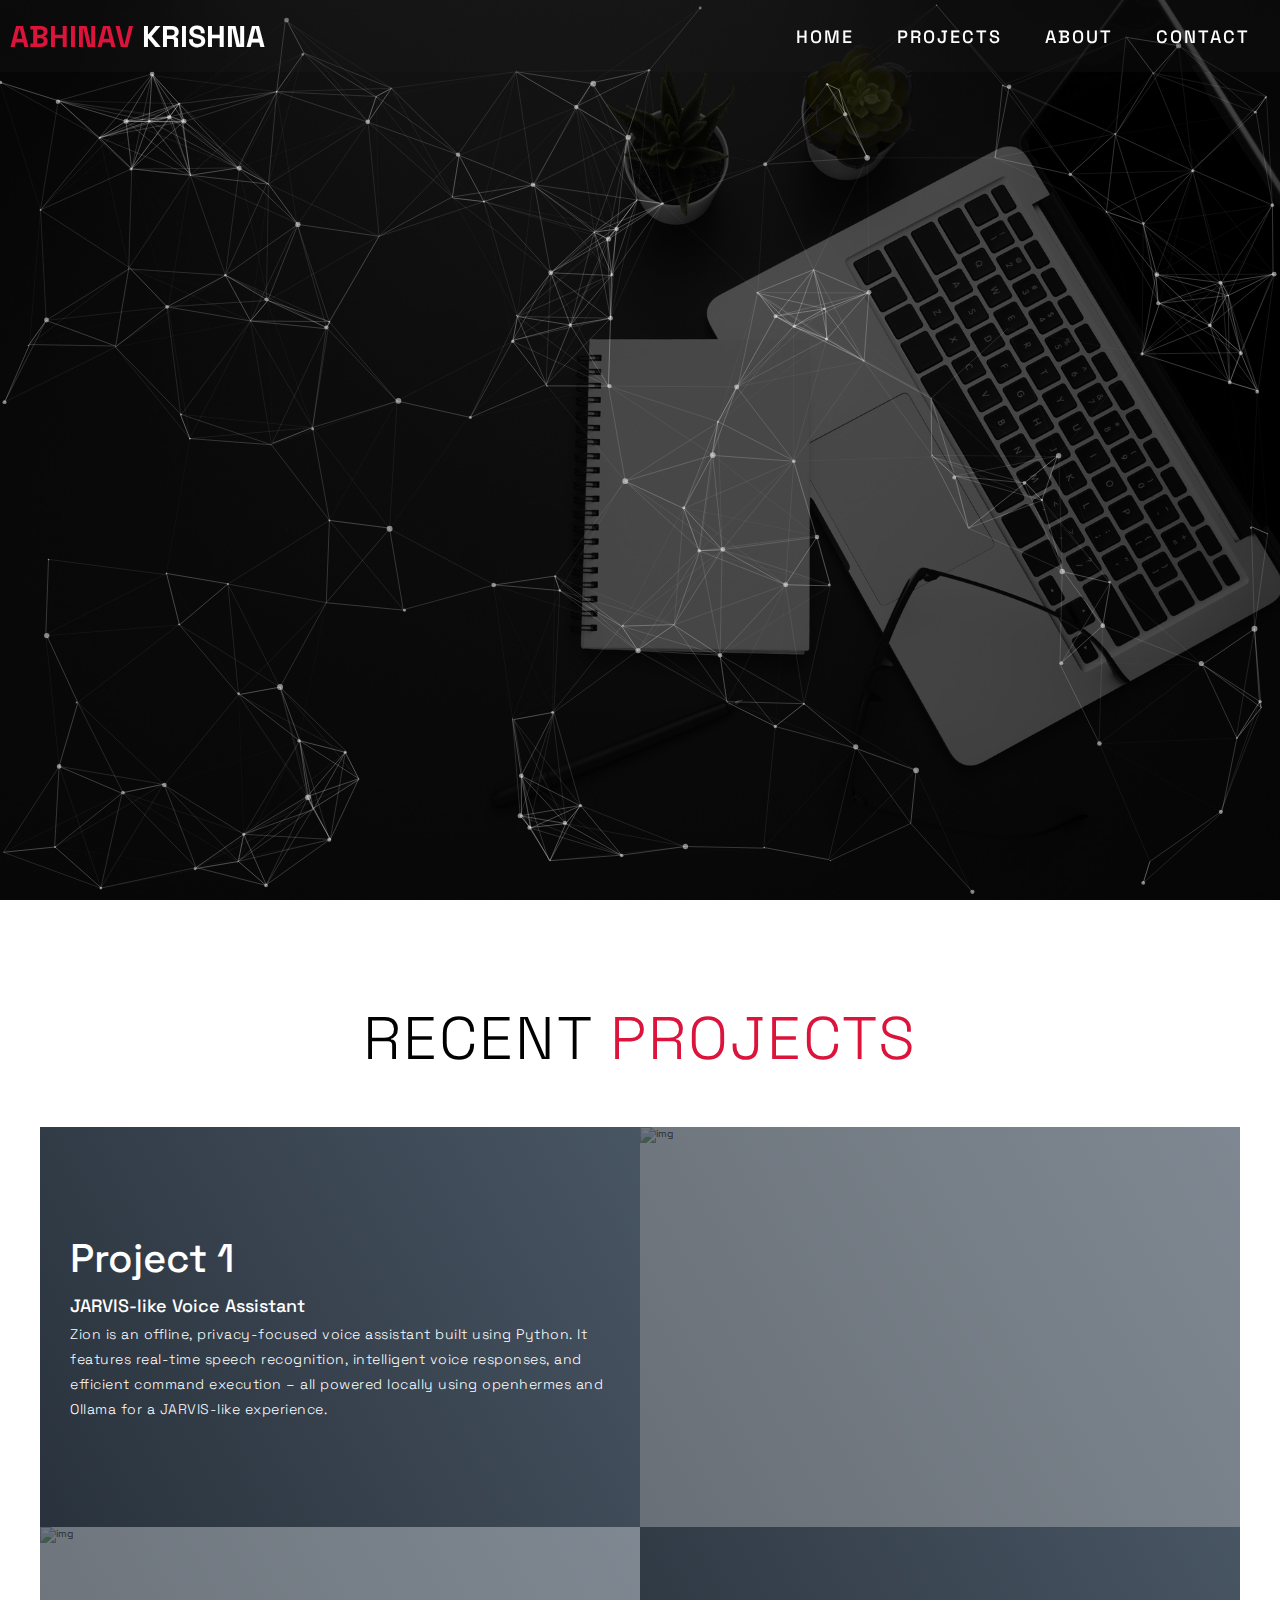
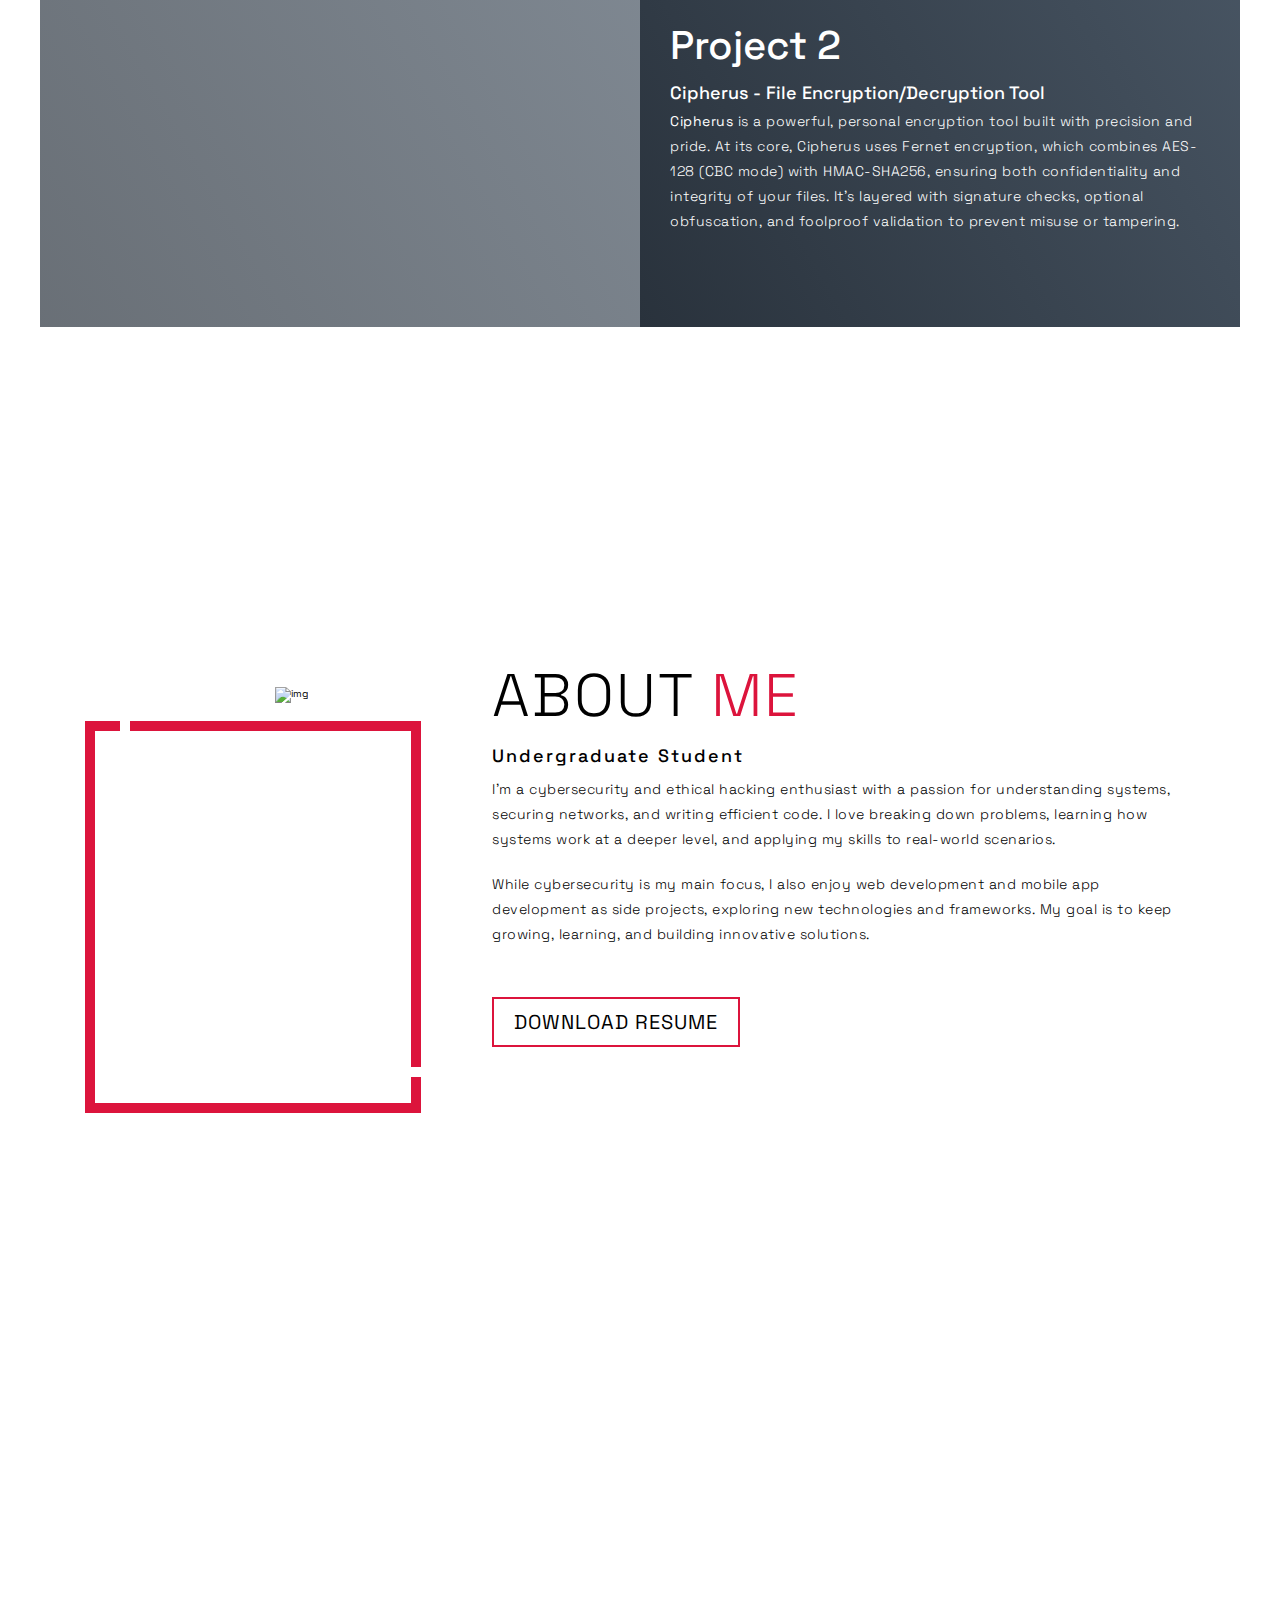
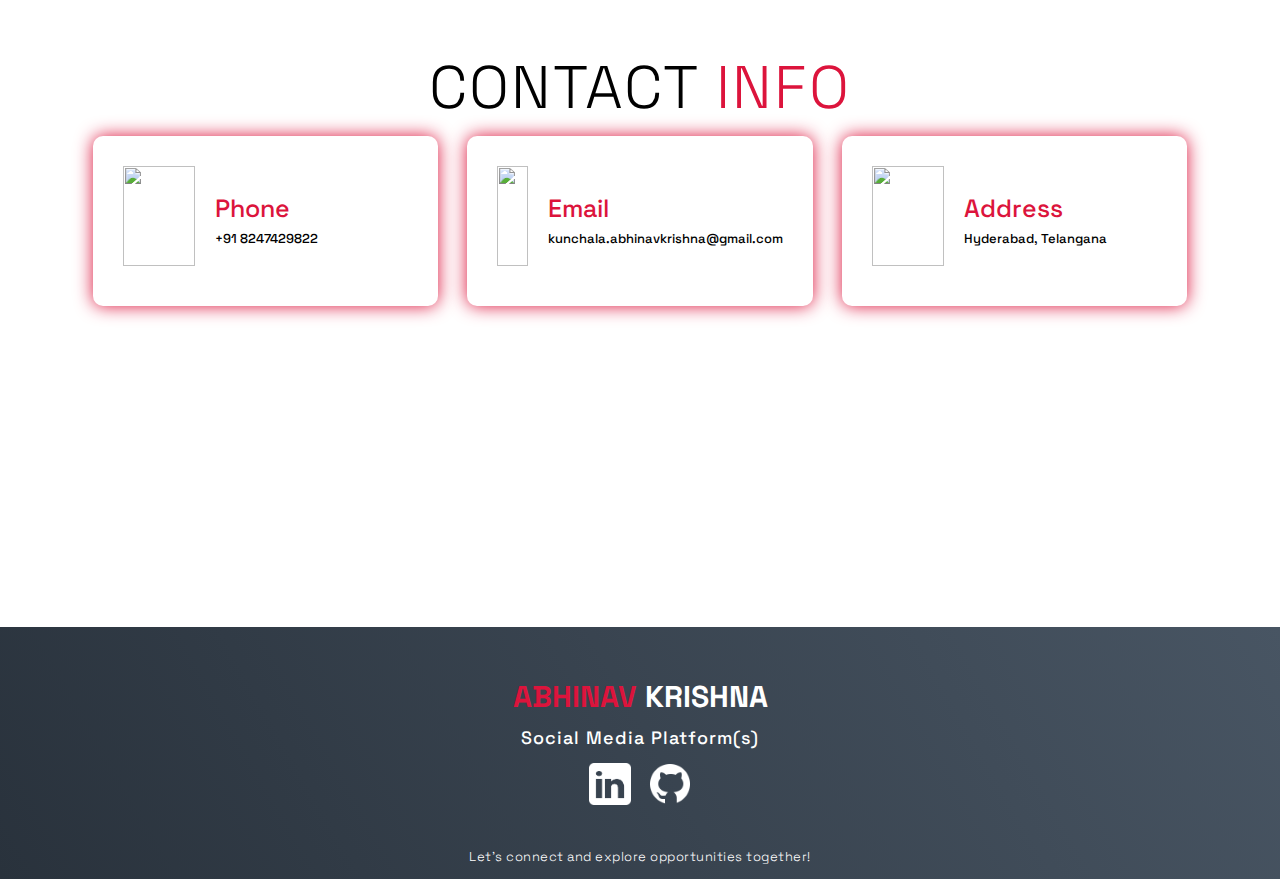
==== commit bbc85b4a: "Changes email and made some edits" ====
--- a/index.html
+++ b/index.html
@@ -100,64 +100,30 @@
         <div class="project-item">
           <div class="project-info">
             <h1>Project 1</h1>
-            <h2>Updating soon...</h2>
-            <p>New projects are in development, incorporating innovative approaches and best practices.
-              The focus is on building solutions that are efficient, user-friendly, and well-structured.
-               Further details will be shared as they reach completion.</p>
+            <h2>JARVIS-like Voice Assistant</h2>
+            <p>Zion is an offline, privacy-focused voice assistant built using Python. It features real-time speech
+              recognition, intelligent voice responses, and efficient command execution – all powered locally using 
+              openhermes and Ollama for a JARVIS-like experience.</p>
 
           </div>
           <div class="project-img">
             <img src="./img/img-1.png" alt="img">
           </div>
         </div>
-        <!-- <div class="project-item">
+        <div class="project-item">
           <div class="project-info">
             <h1>Project 2</h1>
-            <h2>Coding is Love</h2>
-            <p>Lorem, ipsum dolor sit amet consectetur adipisicing elit. Ad, iusto cupiditate voluptatum impedit unde
-              rem ipsa distinctio illum quae mollitia ut, accusantium eius odio ducimus illo neque atque libero non sunt
-              harum? Ipsum repellat animi, fugit architecto voluptatum odit et!</p>
+            <h2>Cipherus - File Encryption/Decryption Tool</h2>
+            <p><strong>Cipherus</strong> is a powerful, personal encryption tool built with precision and pride. 
+              At its core, Cipherus uses Fernet encryption, which combines AES-128 (CBC mode) with HMAC-SHA256, 
+              ensuring both confidentiality and integrity of your files. It’s layered with signature checks, optional obfuscation, 
+              and foolproof validation to prevent misuse or tampering.</p>
+
           </div>
           <div class="project-img">
             <img src="./img/img-1.png" alt="img">
           </div>
         </div>
-        <div class="project-item">
-          <div class="project-info">
-            <h1>Project 3</h1>
-            <h2>Coding is Love</h2>
-            <p>Lorem, ipsum dolor sit amet consectetur adipisicing elit. Ad, iusto cupiditate voluptatum impedit unde
-              rem ipsa distinctio illum quae mollitia ut, accusantium eius odio ducimus illo neque atque libero non sunt
-              harum? Ipsum repellat animi, fugit architecto voluptatum odit et!</p>
-          </div>
-          <div class="project-img">
-            <img src="./img/img-1.png" alt="img">
-          </div>
-        </div>
-        <div class="project-item">
-          <div class="project-info">
-            <h1>Project 4</h1>
-            <h2>Coding is Love</h2>
-            <p>Lorem, ipsum dolor sit amet consectetur adipisicing elit. Ad, iusto cupiditate voluptatum impedit unde
-              rem ipsa distinctio illum quae mollitia ut, accusantium eius odio ducimus illo neque atque libero non sunt
-              harum? Ipsum repellat animi, fugit architecto voluptatum odit et!</p>
-          </div>
-          <div class="project-img">
-            <img src="./img/img-1.png" alt="img">
-          </div>
-        </div>
-        <div class="project-item">
-          <div class="project-info">
-            <h1>Project 5</h1>
-            <h2>Coding is Love</h2>
-            <p>Lorem, ipsum dolor sit amet consectetur adipisicing elit. Ad, iusto cupiditate voluptatum impedit unde
-              rem ipsa distinctio illum quae mollitia ut, accusantium eius odio ducimus illo neque atque libero non sunt
-              harum? Ipsum repellat animi, fugit architecto voluptatum odit et!</p>
-          </div>
-          <div class="project-img">
-            <img src="./img/img-1.png" alt="img">
-          </div>
-        </div>-->
       </div>
     </div>
   </section>
@@ -183,7 +149,7 @@
           I also enjoy web development and mobile app development as side projects,
           exploring new technologies and frameworks. My goal is to keep growing, learning,
           and building innovative solutions.</p>
-        <a href="./Files/Abhinav's Resume.pdf" class="cta" download>Download Resume</a>
+        <a href="./Files/Abhinav's_Resume.pdf" class="cta" download>Download Resume</a>
       </div>
     </div>
   </section>
@@ -197,21 +163,21 @@
       </div>
       <div class="contact-items">
         <div class="contact-item">
-          <div class="icon"><img src="https://img.icons8.com/bubbles/100/000000/phone.png" /></div>
+          <div class="icon"><img src="https://img.icons8.com/?size=100&id=jShwZ2RCyPSO&format=png&color=000000" /></div>
           <div class="contact-info">
             <h1>Phone</h1>
             <h2>+91 8247429822</h2>
           </div>
         </div>
         <div class="contact-item">
-          <div class="icon"><img src="https://img.icons8.com/bubbles/100/000000/new-post.png" /></div>
+          <div class="icon"><img src="https://img.icons8.com/?size=100&id=YRRhCXfA0Vd0&format=png&color=000000" /></div>
           <div class="contact-info">
             <h1>Email</h1>
-            <h2>akrishofficial169@gmail.com</h2>
+            <h2>kunchala.abhinavkrishna@gmail.com</h2>
           </div>
         </div>
         <div class="contact-item">
-          <div class="icon"><img src="https://img.icons8.com/bubbles/100/000000/map-marker.png" /></div>
+          <div class="icon"><img src="https://img.icons8.com/?size=100&id=8212&format=png&color=1A1A1A" /></div>
           <div class="contact-info">
             <h1>Address</h1>
             <h2>Hyderabad, Telangana</h2>
--- a/style.css
+++ b/style.css
@@ -405,6 +405,9 @@
 /* End Projects section */
 
 /* About Section */
+/*#about{
+	background-image: linear-gradient(60deg, #29323c 0%, #485563 100%);
+}*/
 #about .about {
 	flex-direction: column-reverse;
 	text-align: center;
@@ -474,7 +477,7 @@
 	justify-content: center;
 	align-items: center;
 	flex-direction: column;
-	box-shadow: 0px 0px 18px 0 #0000002c;
+	box-shadow: 0px 0px 18px 0 crimson;
 	transition: 0.3s ease box-shadow;
 }
 #contact .contact-item:hover {
@@ -489,6 +492,7 @@
 	font-size: 2.5rem;
 	font-weight: 500;
 	margin-bottom: 5px;
+	color: crimson;
 }
 #contact .contact-info h2 {
 	font-size: 1.3rem;
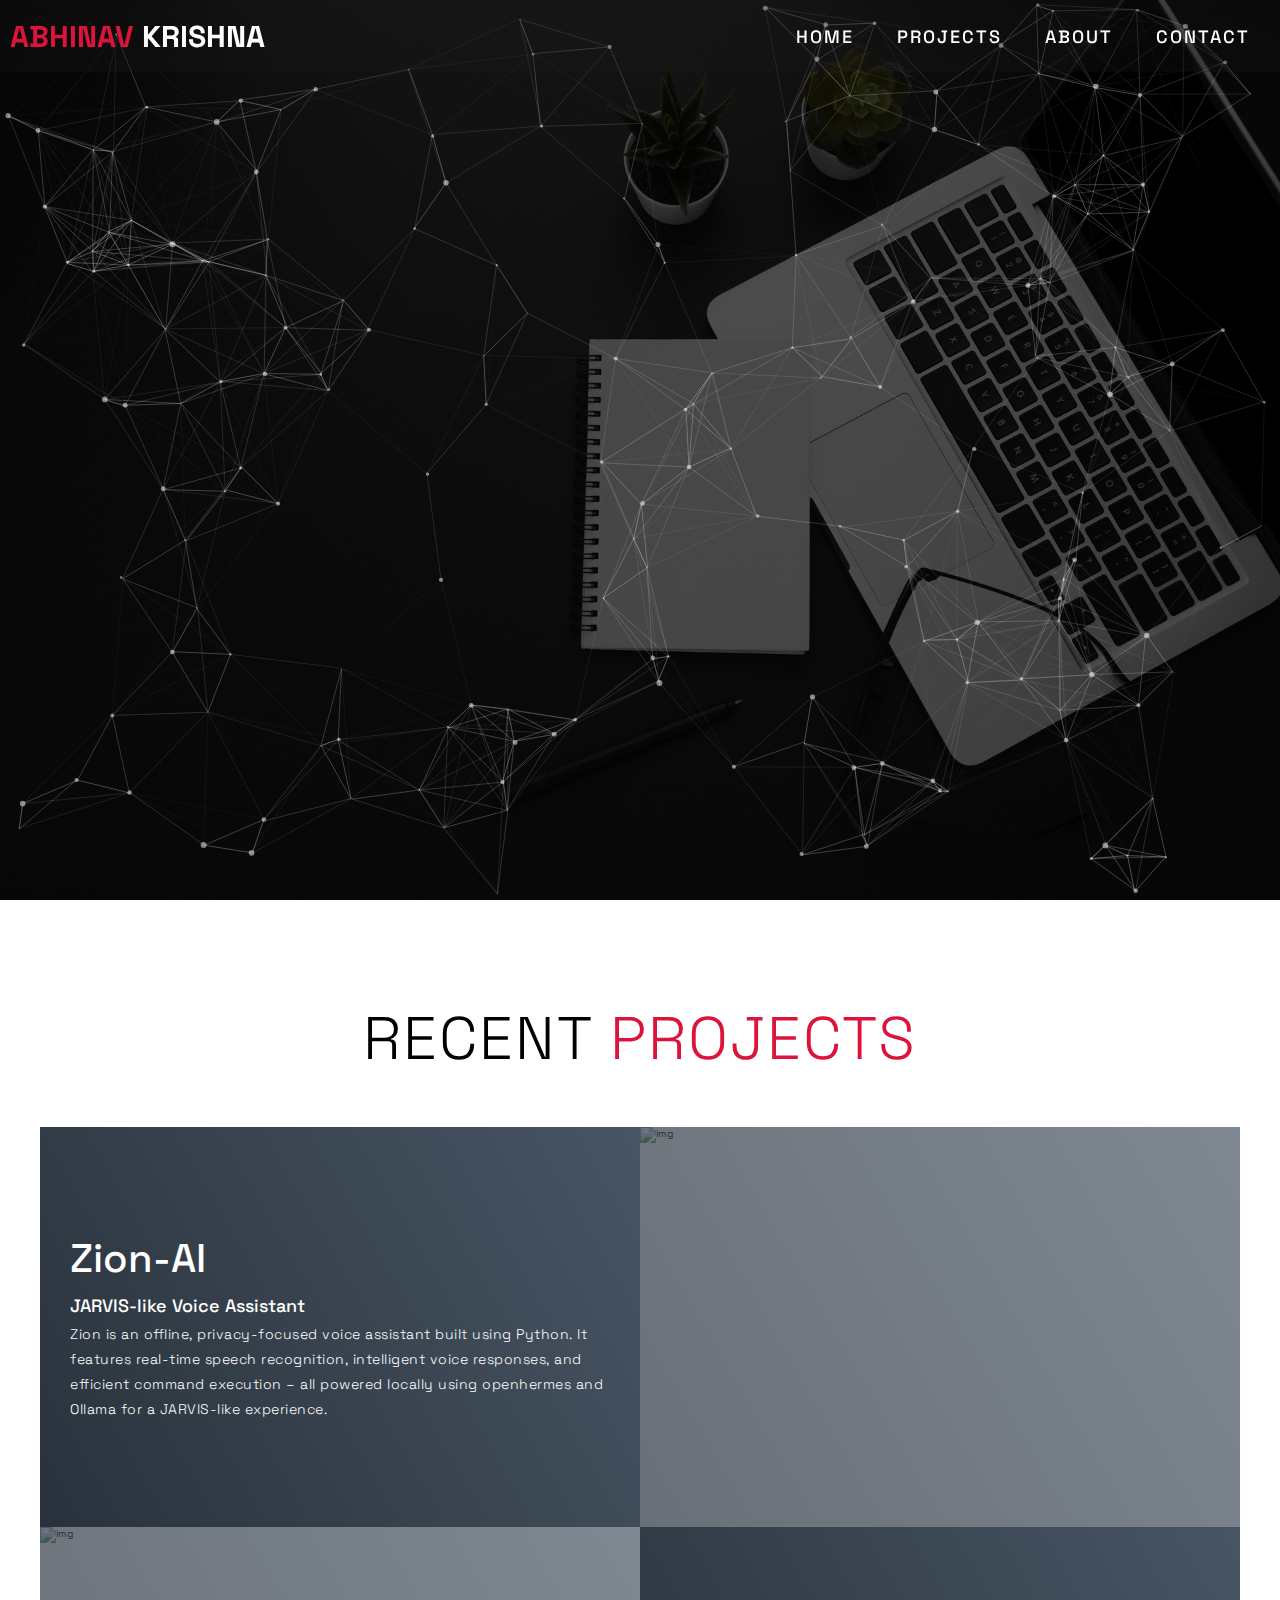
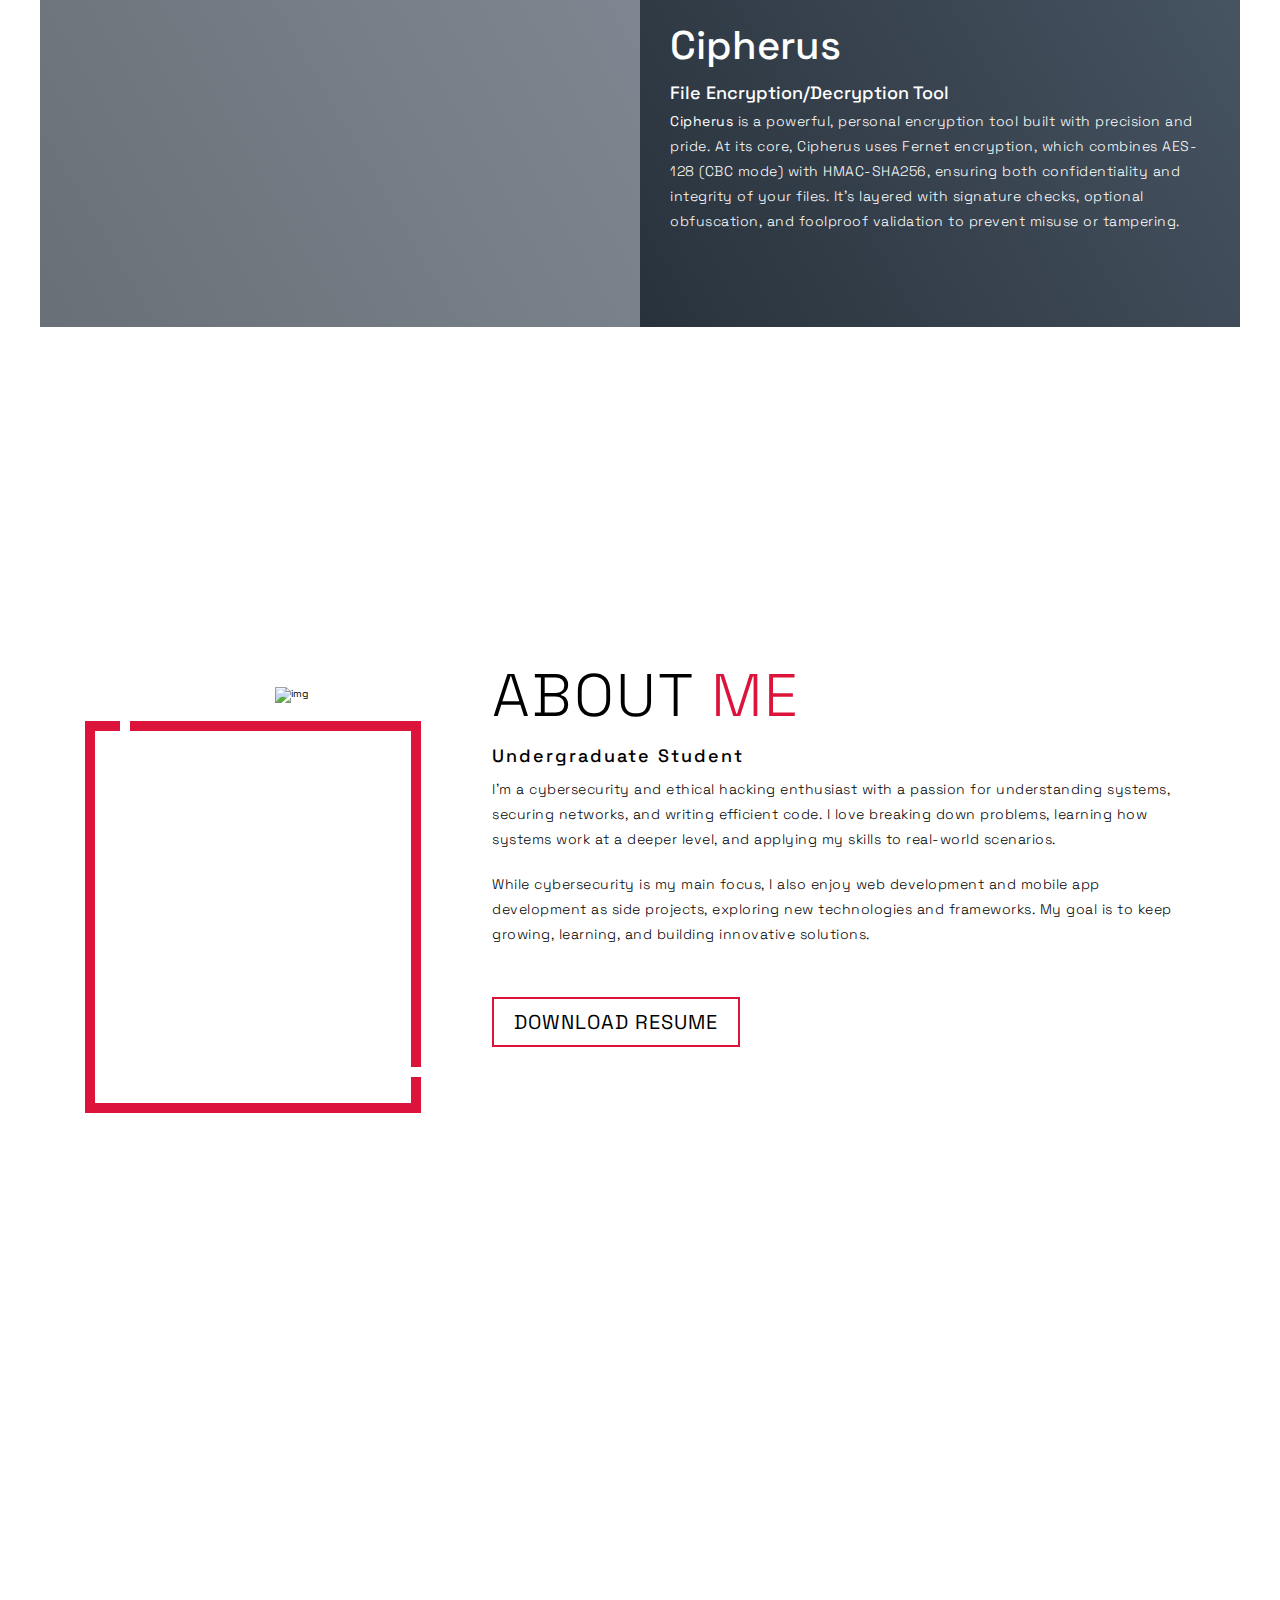
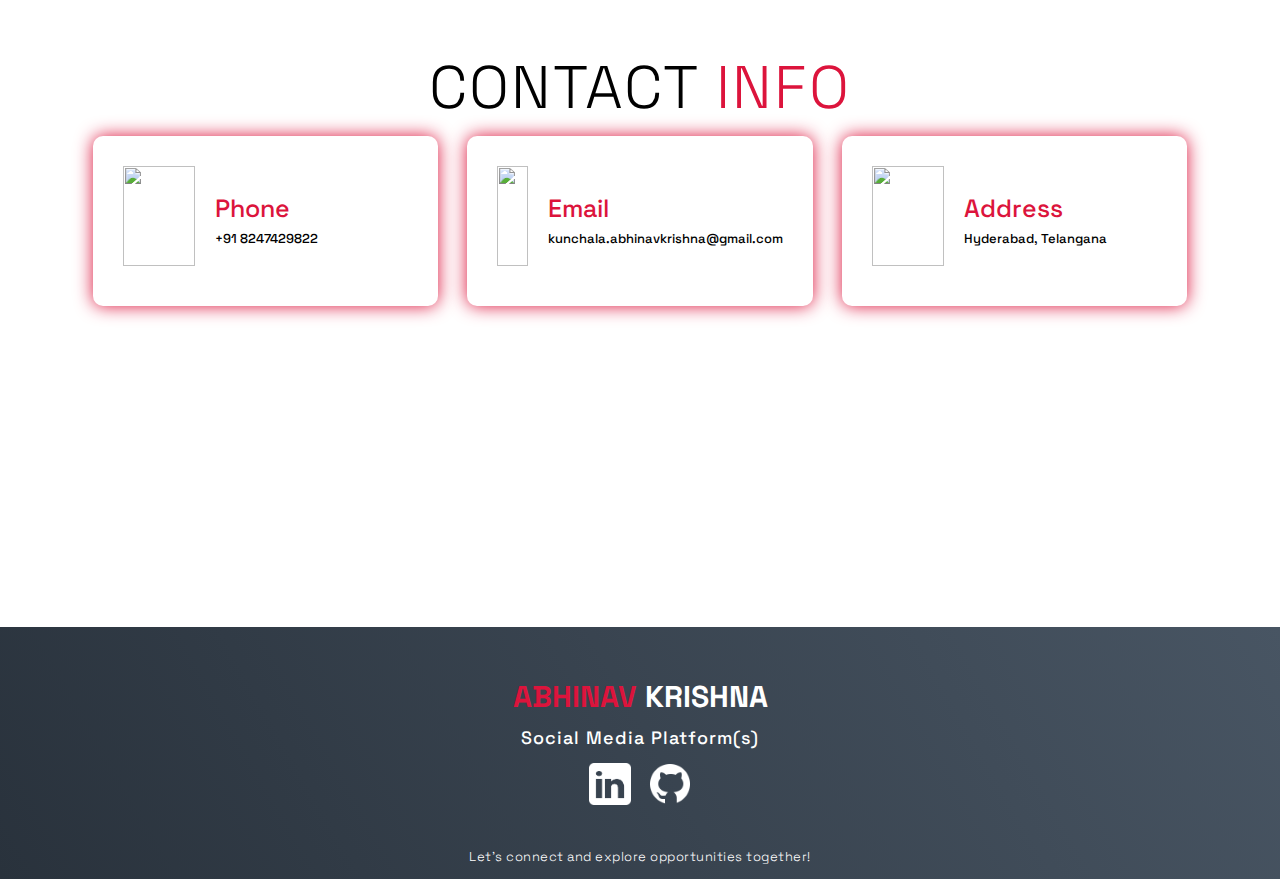
==== commit fd7c2690: "updated project section headings" ====
--- a/index.html
+++ b/index.html
@@ -99,7 +99,7 @@
       <div class="all-projects">
         <div class="project-item">
           <div class="project-info">
-            <h1>Project 1</h1>
+            <h1>Zion-AI</h1>
             <h2>JARVIS-like Voice Assistant</h2>
             <p>Zion is an offline, privacy-focused voice assistant built using Python. It features real-time speech
               recognition, intelligent voice responses, and efficient command execution – all powered locally using 
@@ -112,8 +112,8 @@
         </div>
         <div class="project-item">
           <div class="project-info">
-            <h1>Project 2</h1>
-            <h2>Cipherus - File Encryption/Decryption Tool</h2>
+            <h1>Cipherus</h1>
+            <h2>File Encryption/Decryption Tool</h2>
             <p><strong>Cipherus</strong> is a powerful, personal encryption tool built with precision and pride. 
               At its core, Cipherus uses Fernet encryption, which combines AES-128 (CBC mode) with HMAC-SHA256, 
               ensuring both confidentiality and integrity of your files. It’s layered with signature checks, optional obfuscation, 
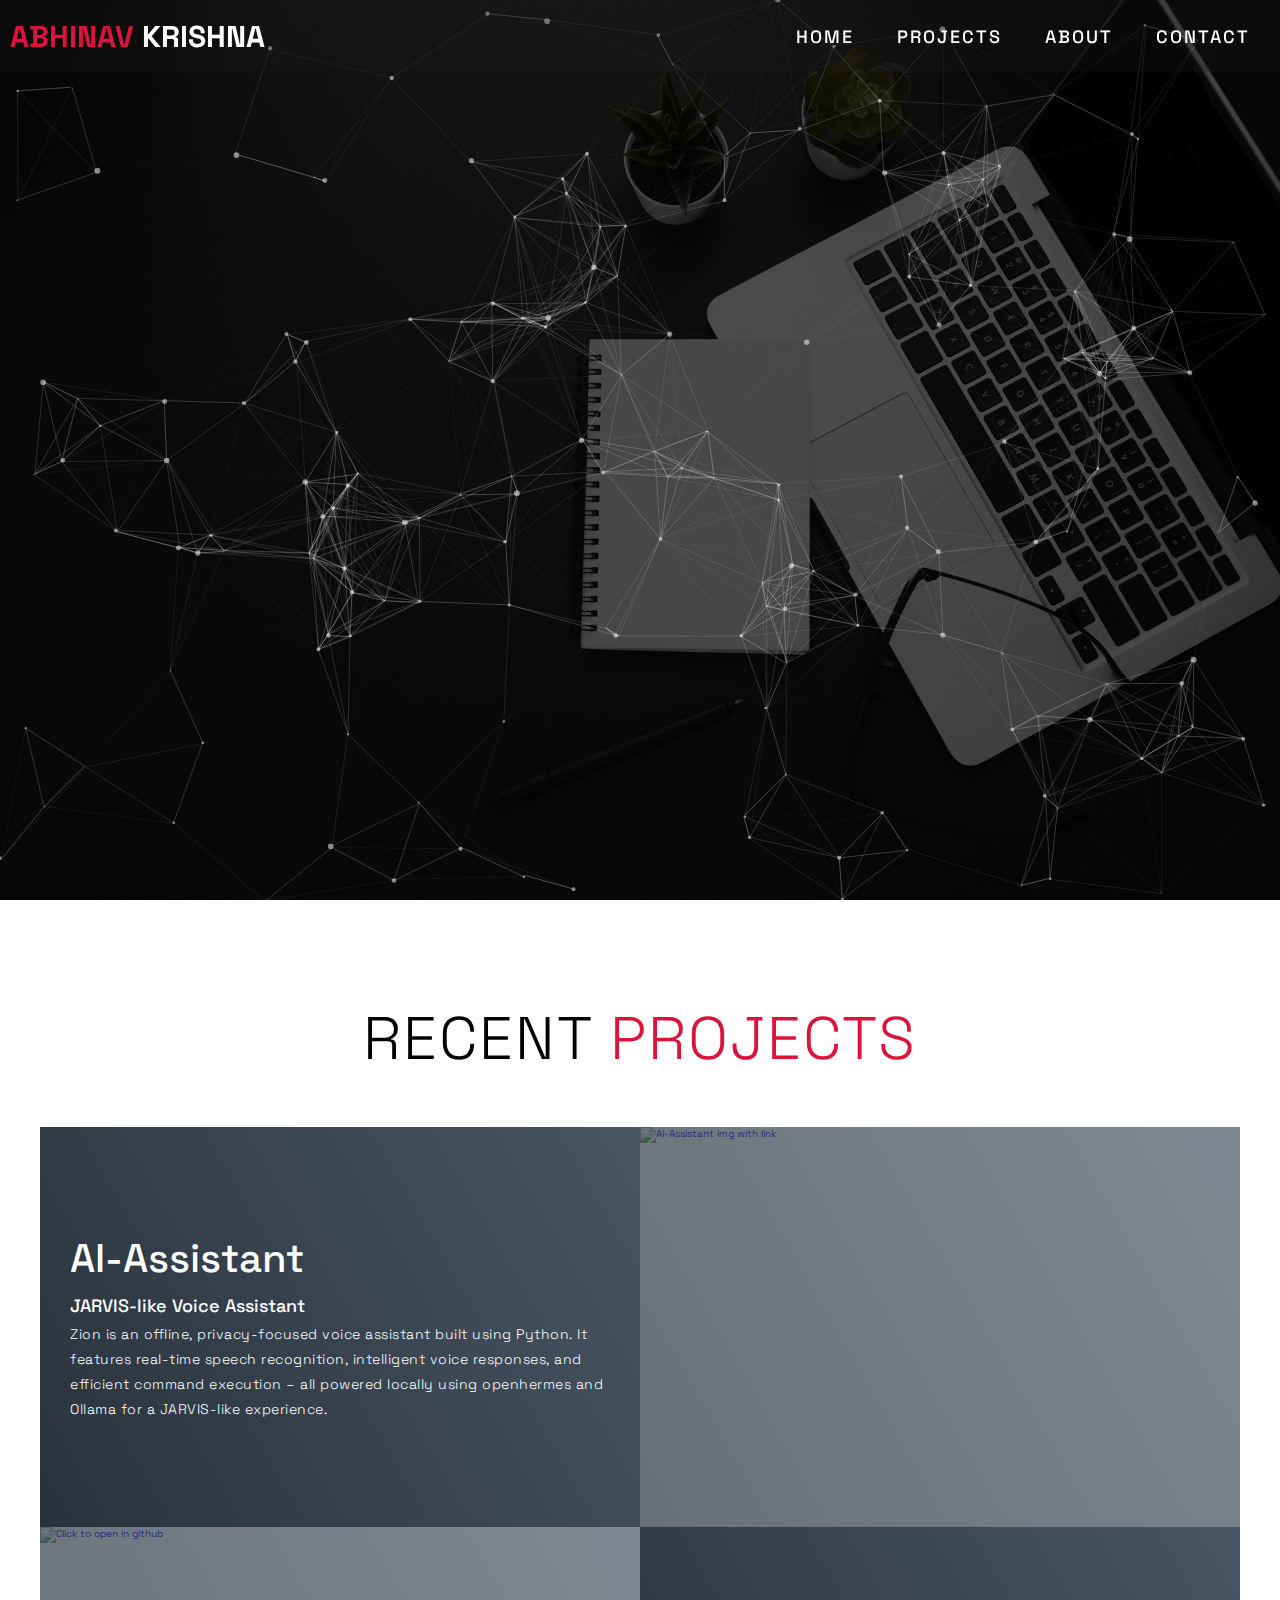
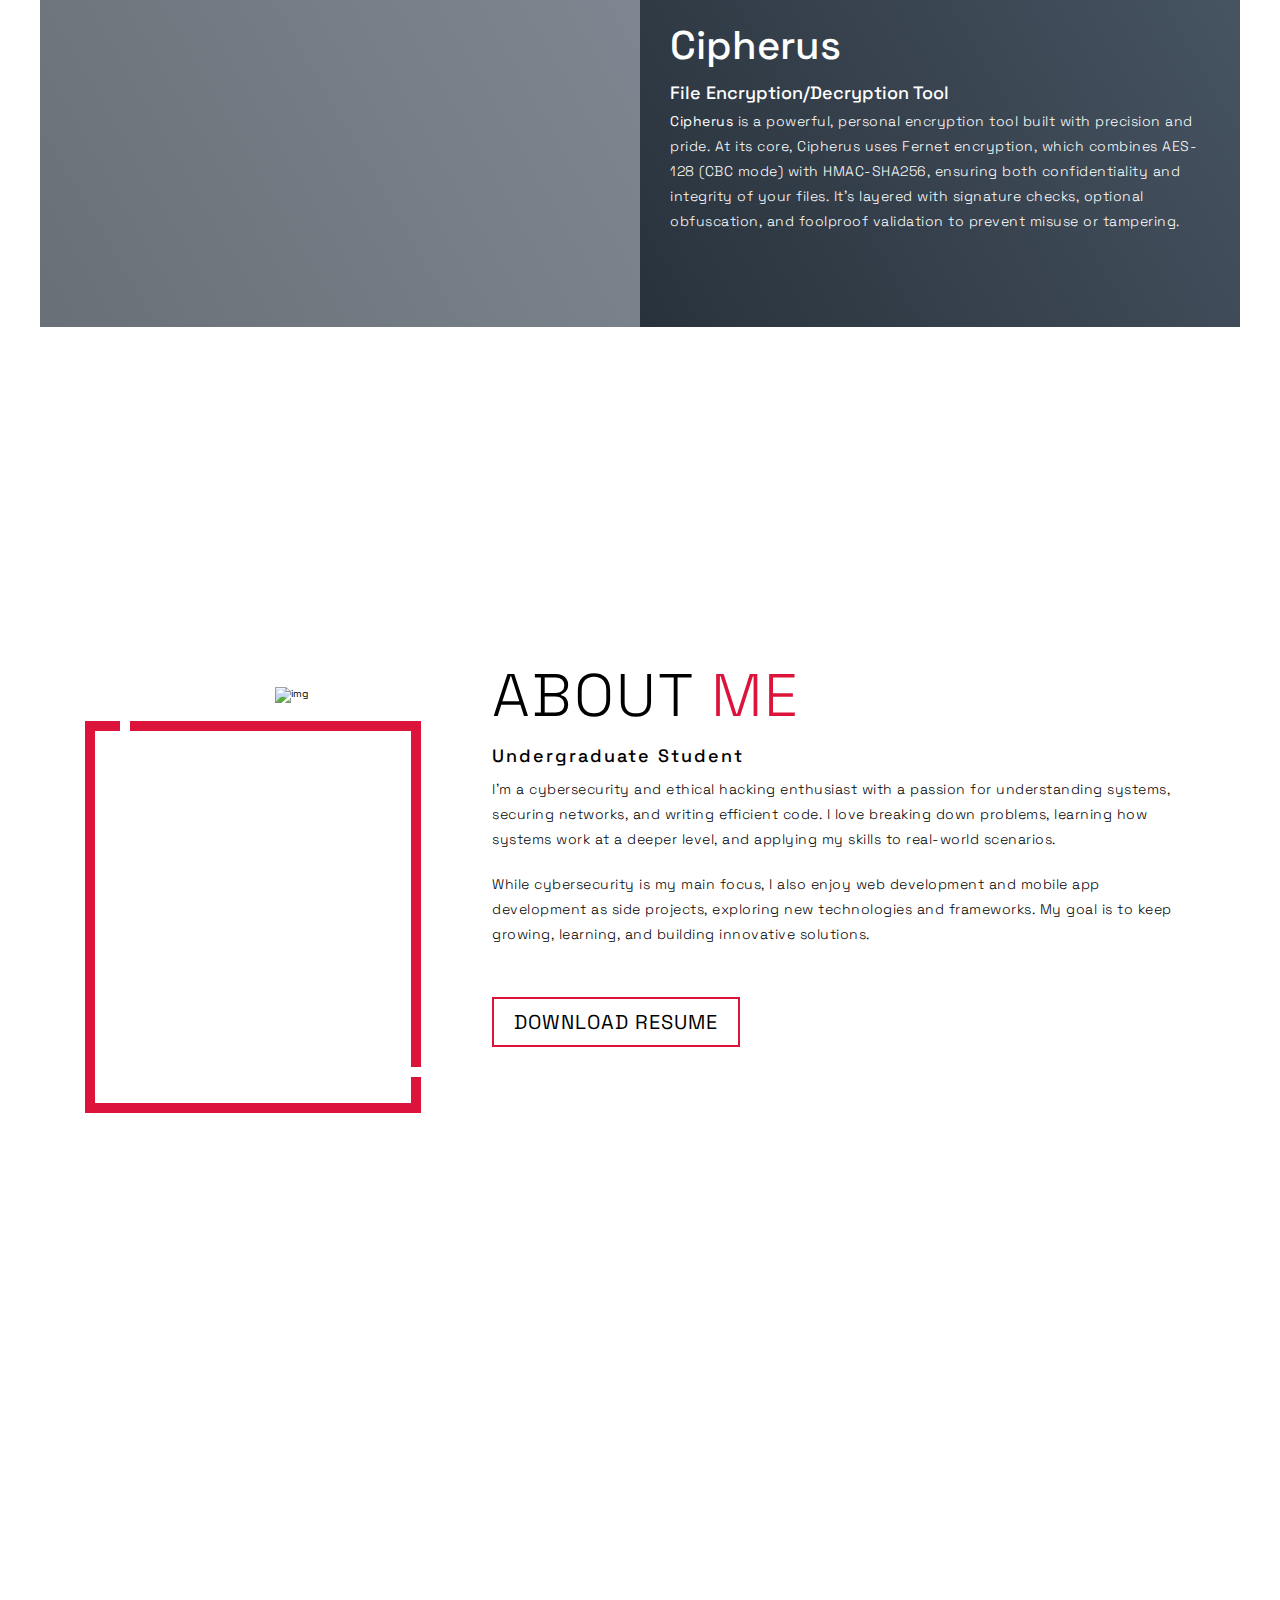
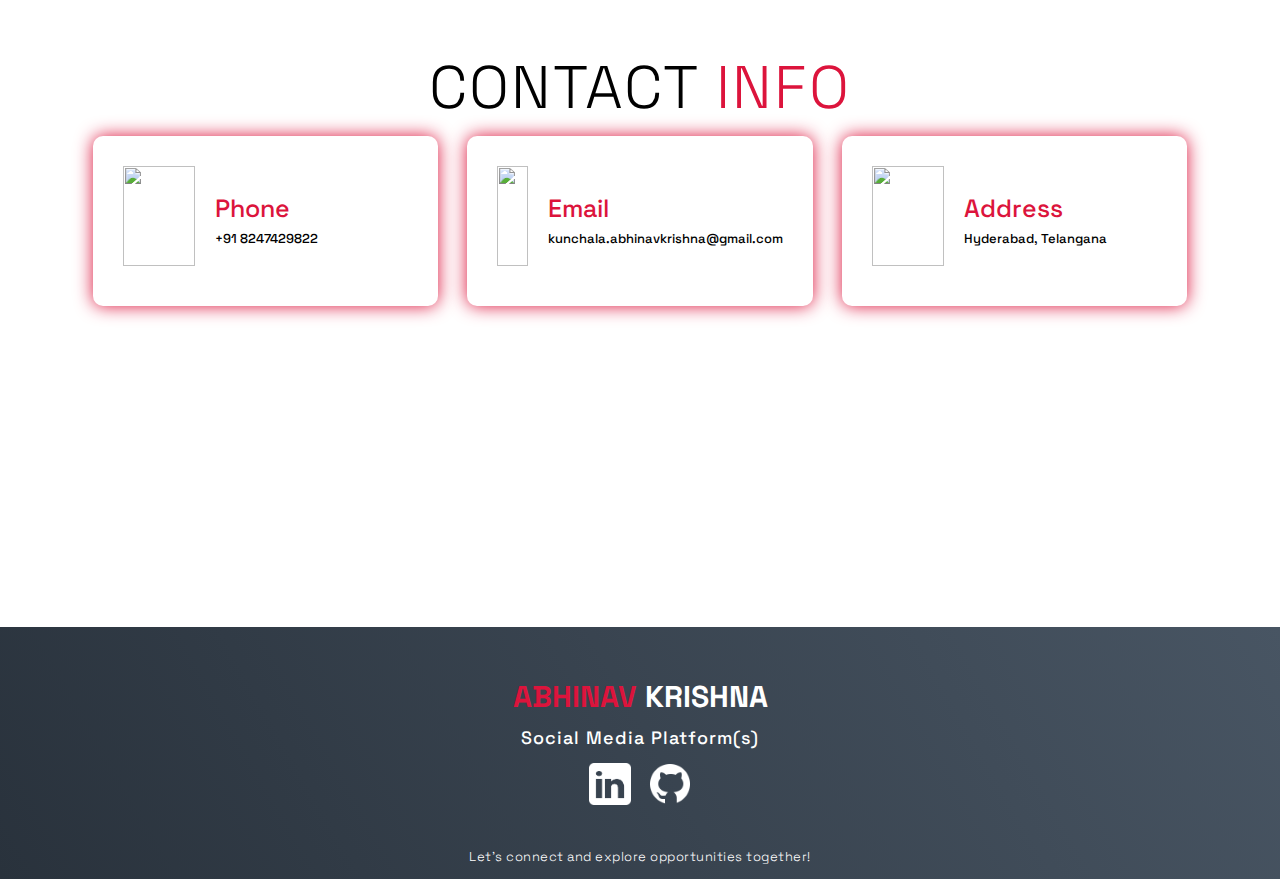
==== commit c287dc16: "updated project heading and images with links" ====
--- a/index.html
+++ b/index.html
@@ -99,7 +99,7 @@
       <div class="all-projects">
         <div class="project-item">
           <div class="project-info">
-            <h1>Zion-AI</h1>
+            <h1>AI-Assistant</h1>
             <h2>JARVIS-like Voice Assistant</h2>
             <p>Zion is an offline, privacy-focused voice assistant built using Python. It features real-time speech
               recognition, intelligent voice responses, and efficient command execution – all powered locally using 
@@ -107,7 +107,9 @@
 
           </div>
           <div class="project-img">
-            <img src="./img/img-1.png" alt="img">
+            <a href="https://github.com/Krishna1694/AI-Assistant" target="_blank" rel="noopener noreferrer" >
+              <img src="./img/img-1.png" alt="AI-Assistant img with link" >
+            </a>
           </div>
         </div>
         <div class="project-item">
@@ -121,7 +123,9 @@
 
           </div>
           <div class="project-img">
-            <img src="./img/img-1.png" alt="img">
+            <a href="https://github.com/Krishna1694/Cipherus" alt="Cipherus img with link" target="_blank" rel="noopener noreferrer" >
+              <img src="./img/img-1.png" alt="Click to open in github">
+            </a>
           </div>
         </div>
       </div>
--- a/style.css
+++ b/style.css
@@ -395,6 +395,7 @@
 	width: 100%;
 	background-image: linear-gradient(60deg, #29323c 0%, #485563 100%);
 	opacity: 0.7;
+	pointer-events: none;
 }
 #projects .project-img img {
 	transition: 0.3s ease transform;
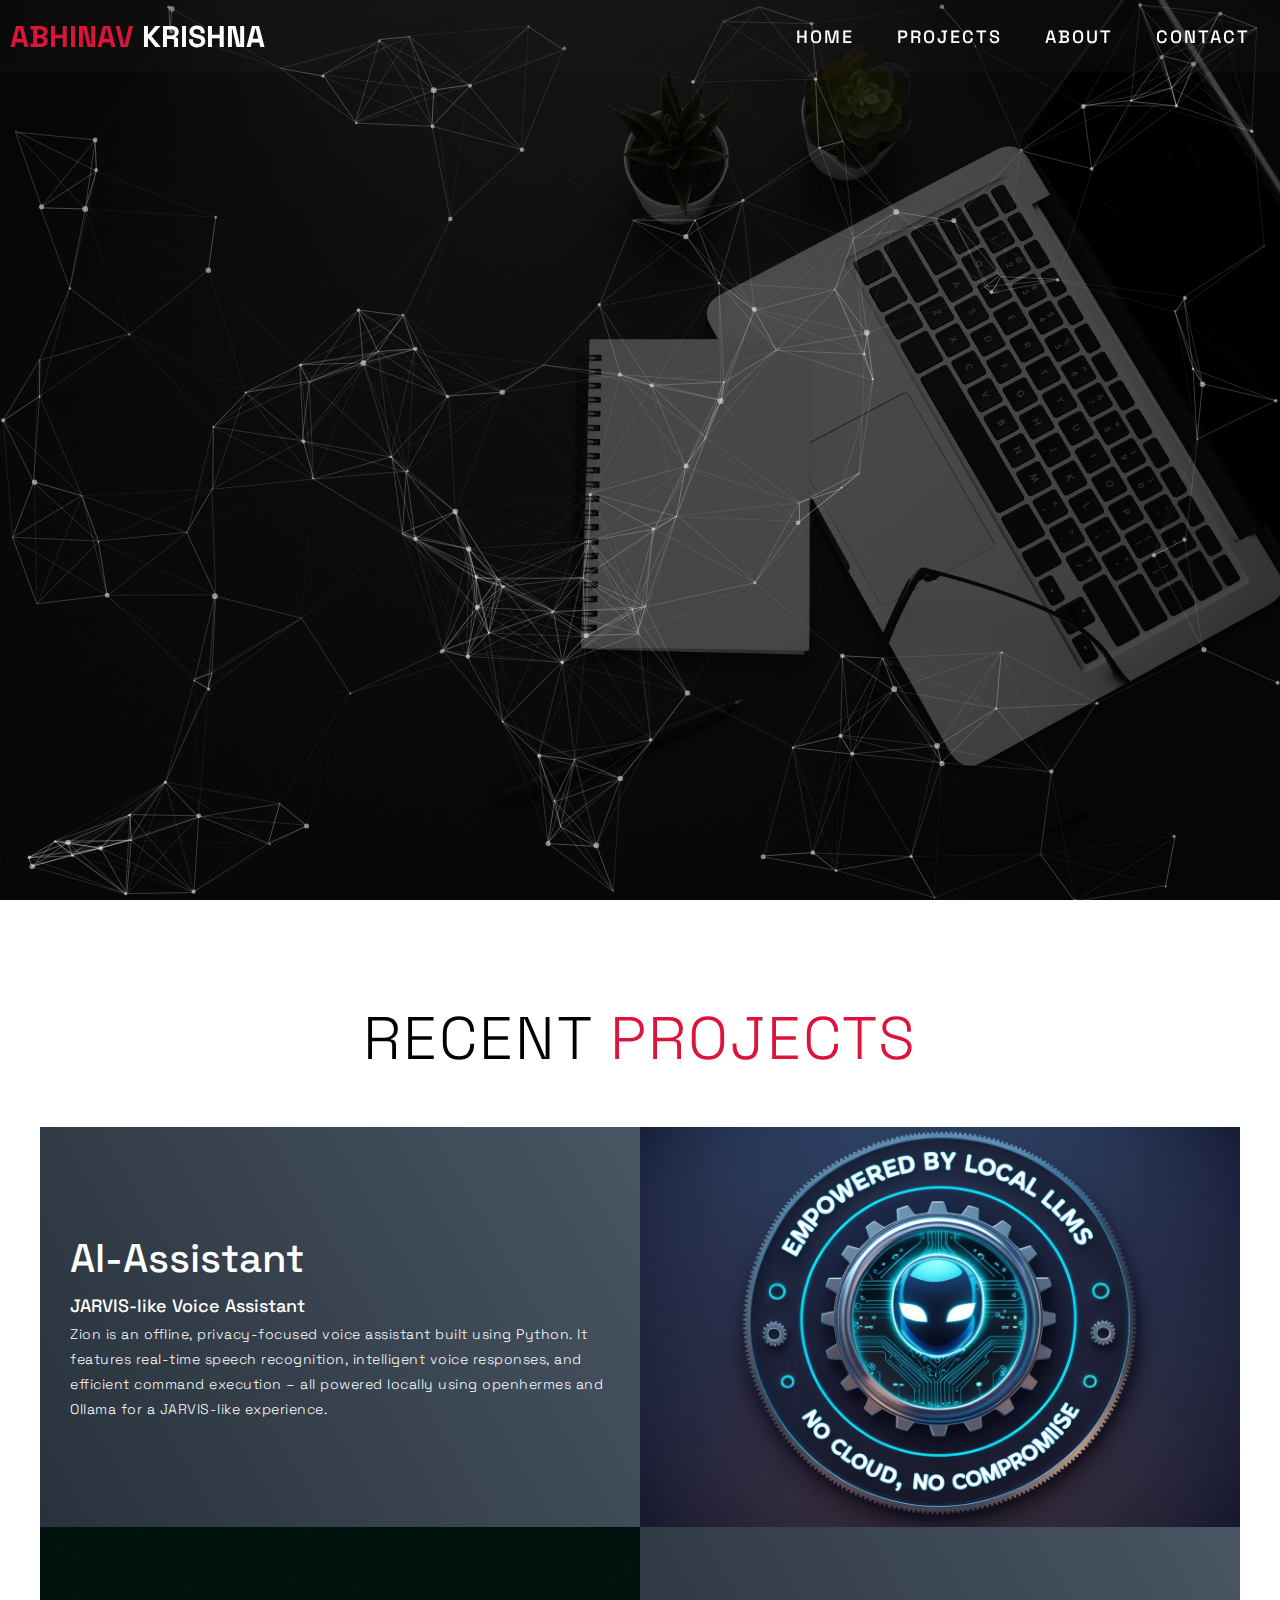
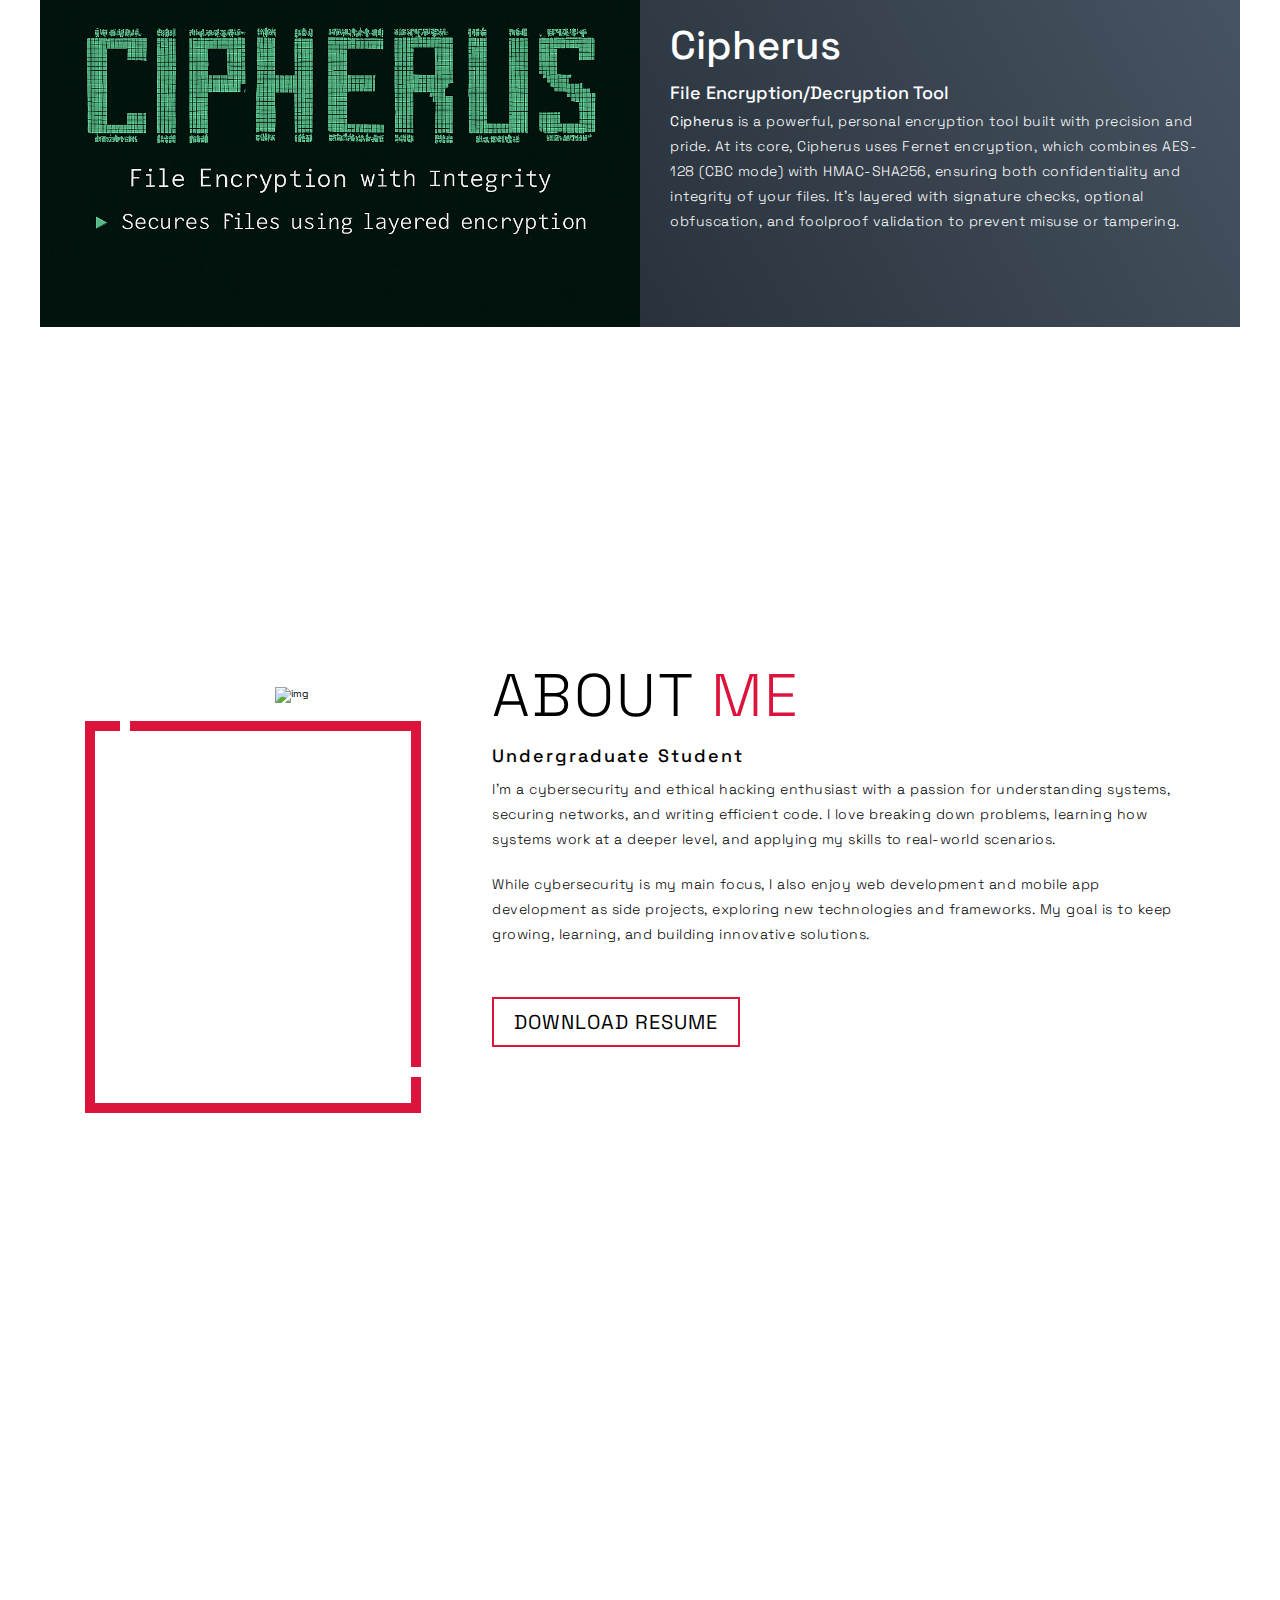
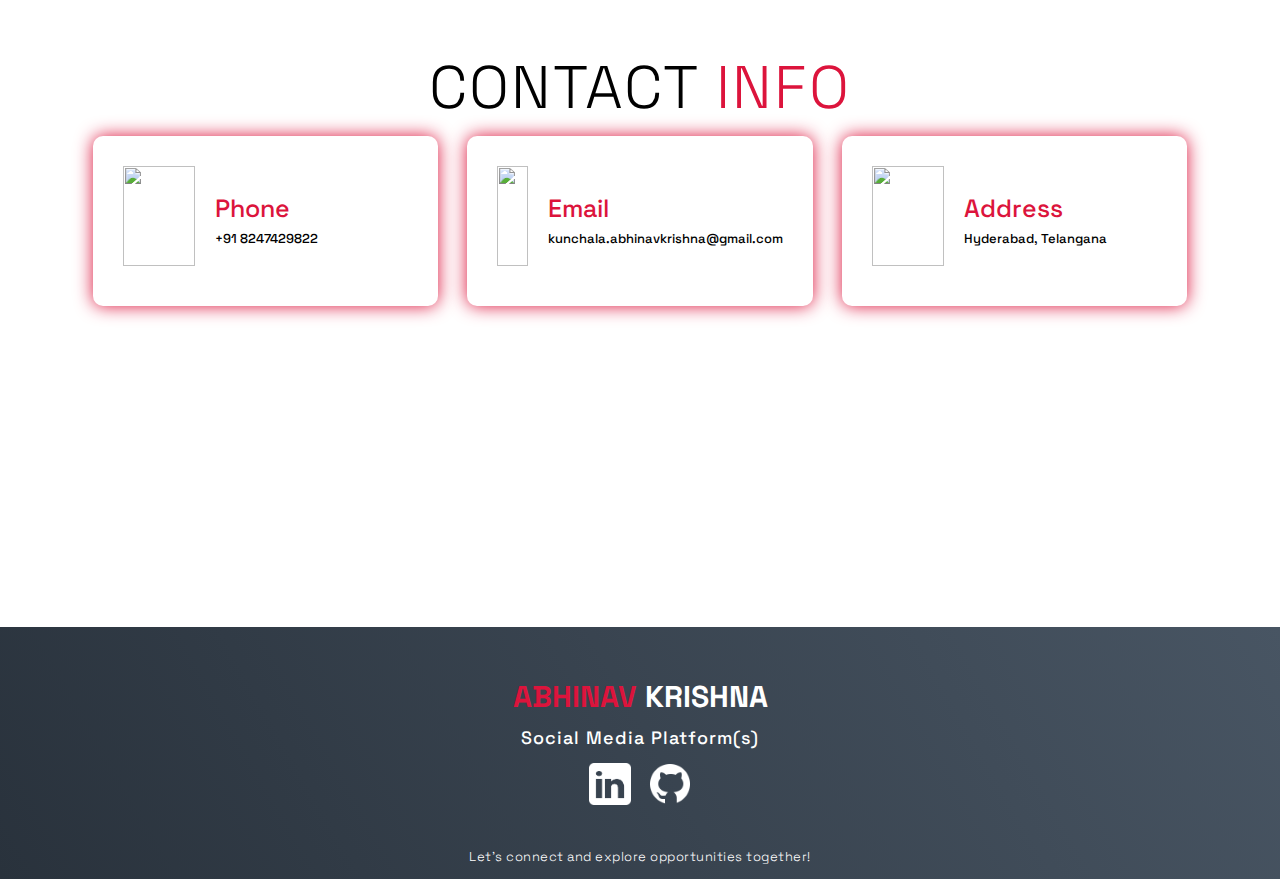
==== commit 72199137: "Changed to copiable contact section" ====
--- a/index.html
+++ b/index.html
@@ -108,7 +108,7 @@
           </div>
           <div class="project-img">
             <a href="https://github.com/Krishna1694/AI-Assistant" target="_blank" rel="noopener noreferrer" >
-              <img src="./img/img-1.png" alt="AI-Assistant img with link" >
+              <img src="img/zionpic2.jpg" alt="AI-Assistant img with link" >
             </a>
           </div>
         </div>
@@ -124,7 +124,7 @@
           </div>
           <div class="project-img">
             <a href="https://github.com/Krishna1694/Cipherus" alt="Cipherus img with link" target="_blank" rel="noopener noreferrer" >
-              <img src="./img/img-1.png" alt="Click to open in github">
+              <img src="img/Cipherus .png" alt="Click to open in github">
             </a>
           </div>
         </div>
--- a/style.css
+++ b/style.css
@@ -393,7 +393,6 @@
 	top: 0;
 	height: 100%;
 	width: 100%;
-	background-image: linear-gradient(60deg, #29323c 0%, #485563 100%);
 	opacity: 0.7;
 	pointer-events: none;
 }
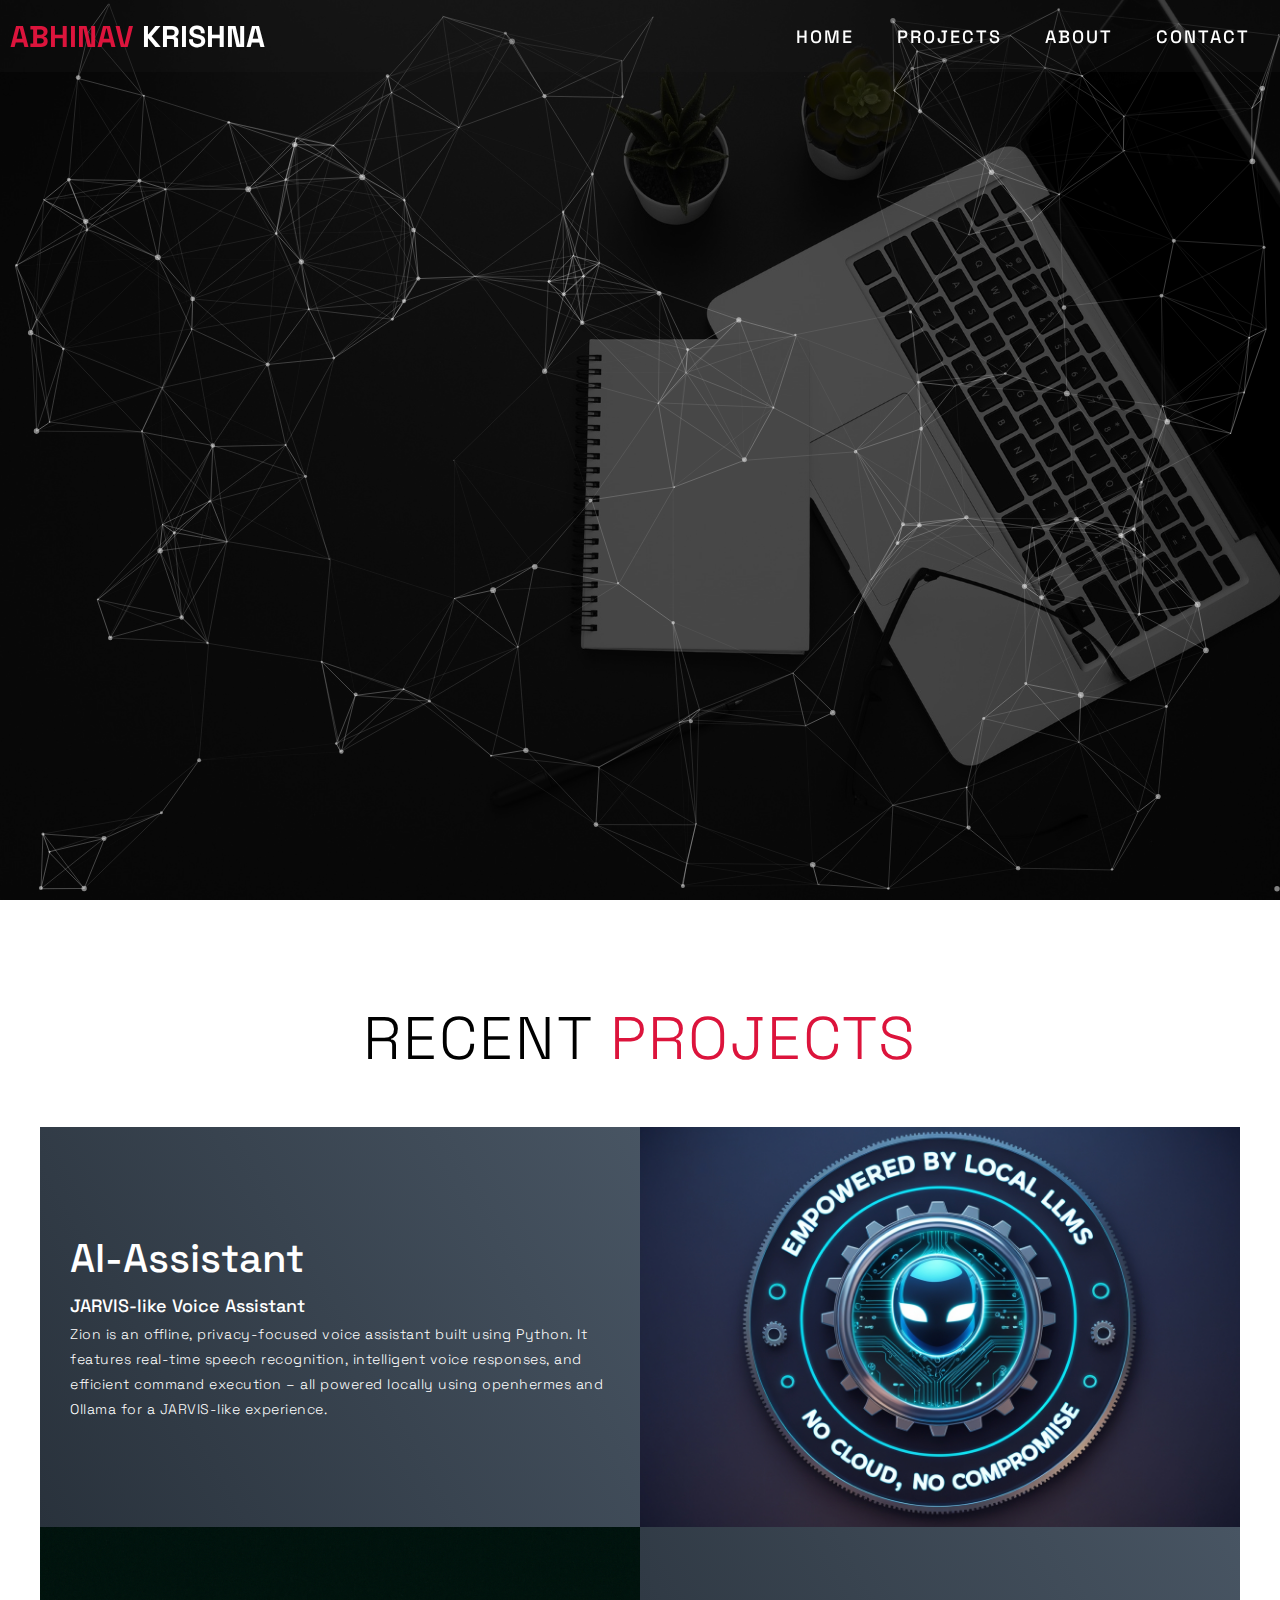
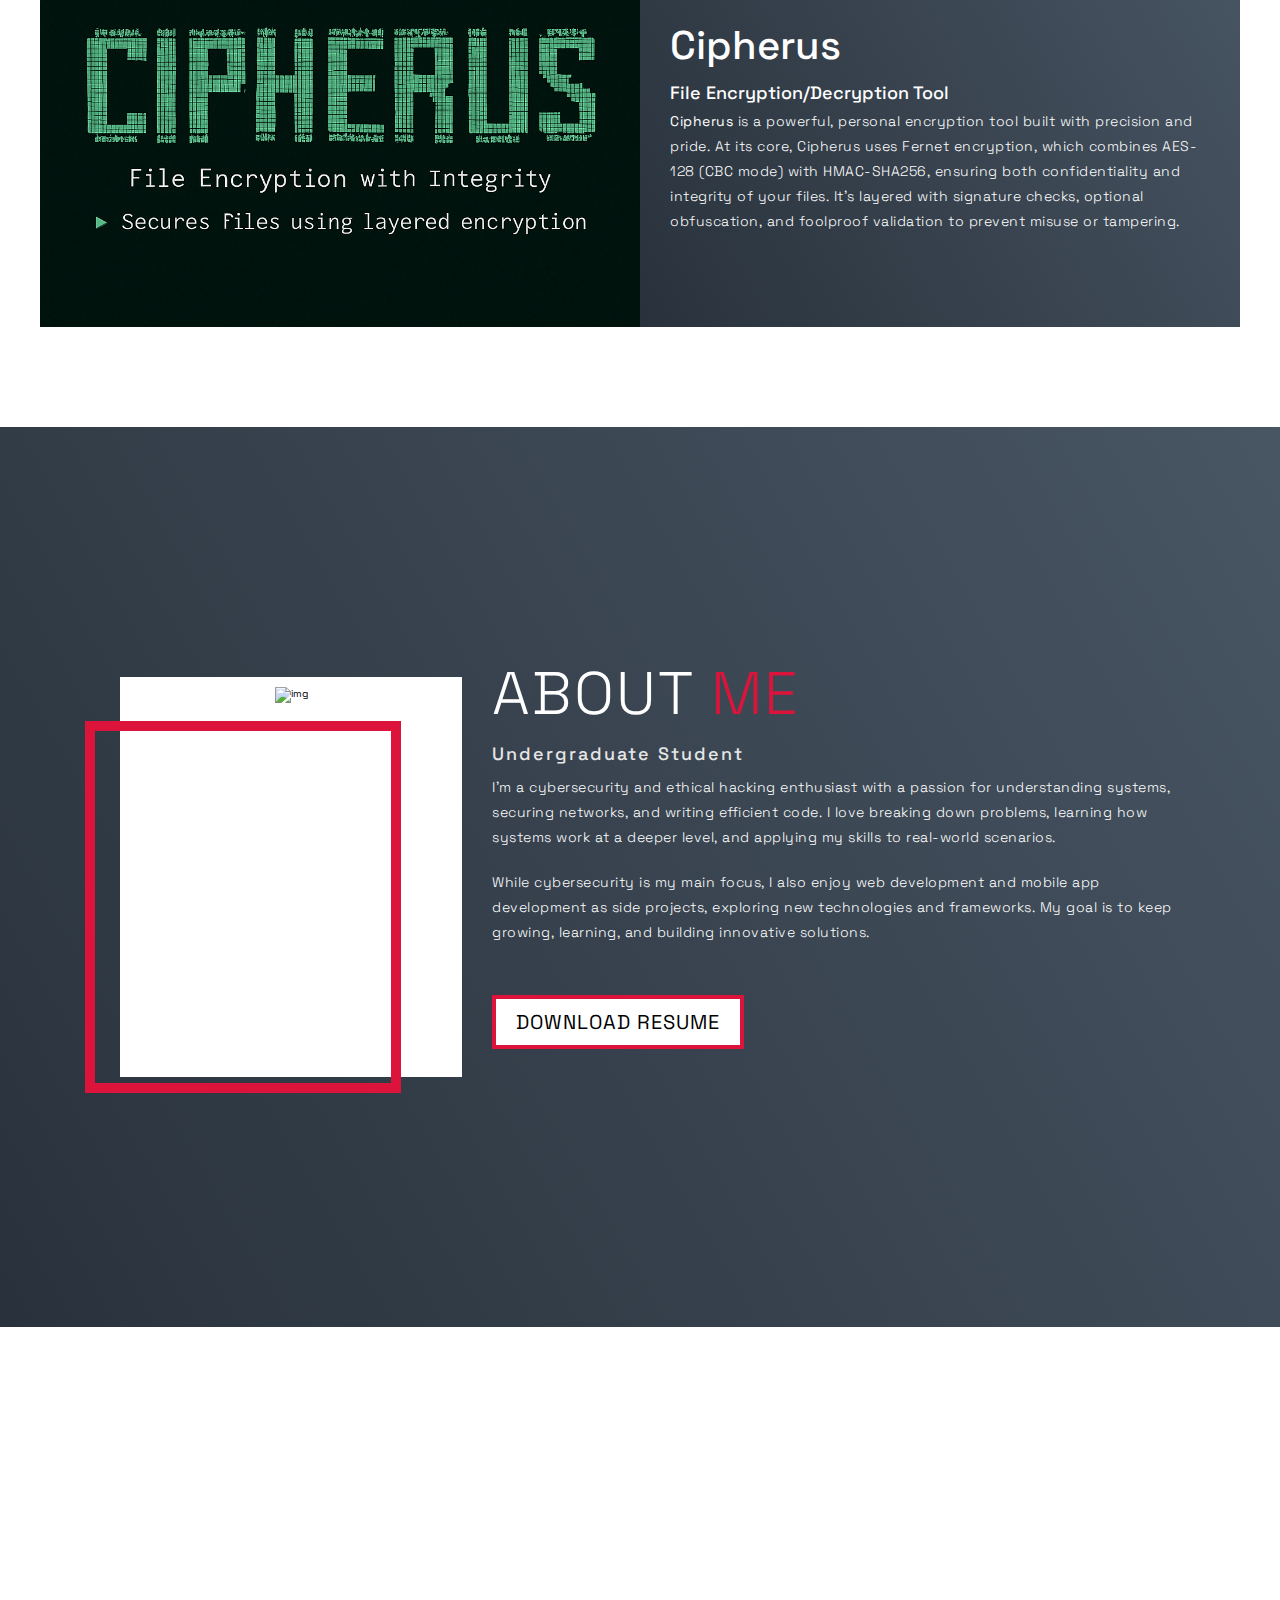
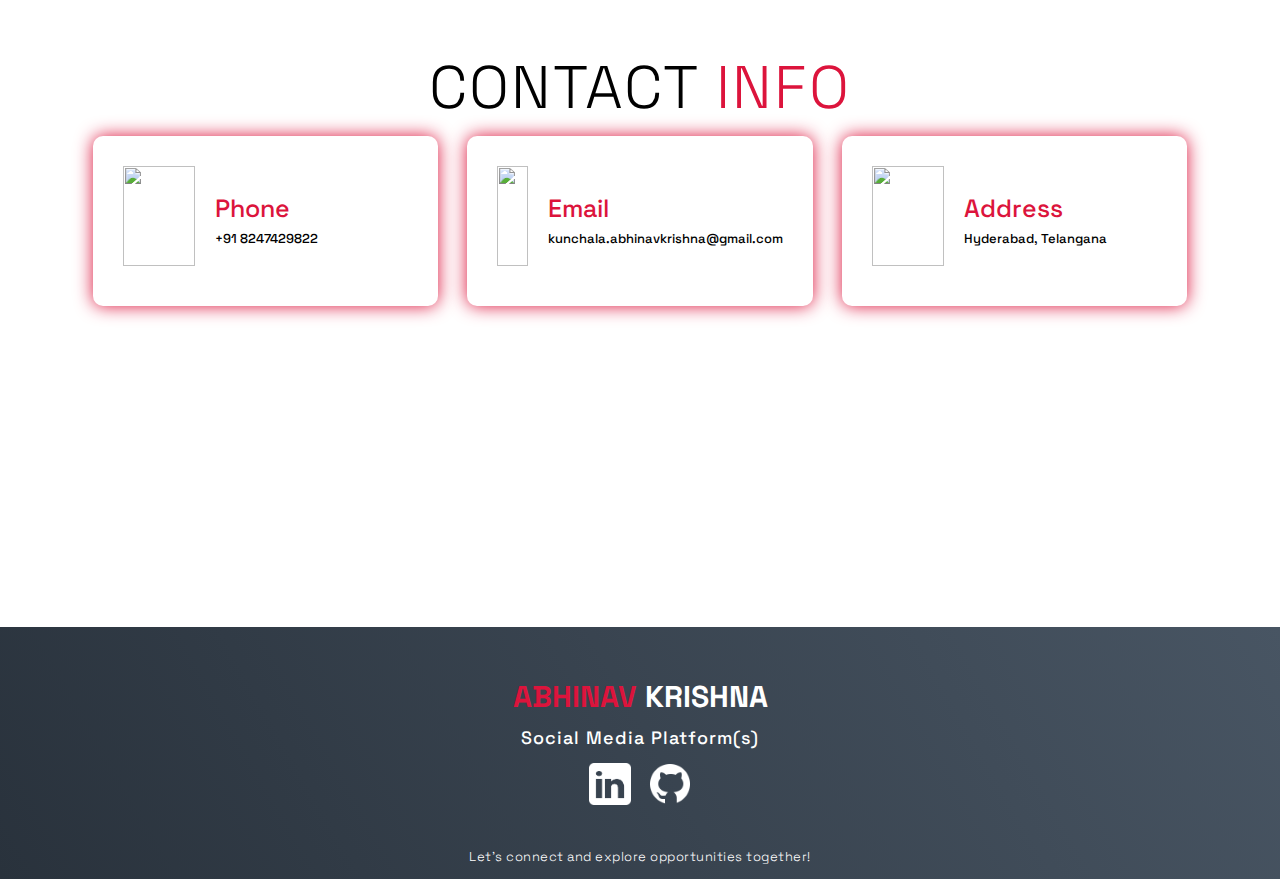
==== commit b772a064: "Changed particles, alternative bg" ====
--- a/index.html
+++ b/index.html
@@ -52,7 +52,7 @@
   <!-- End Hero Section  -->
 
   <!-- Service Section 
-  <section id="services">
+  <section id="services" class="alt-section" >
     <div class="services container">
       <div class="service-top">
         <h1 class="section-title">Serv<span>i</span>ces</h1>
@@ -91,7 +91,7 @@
    End Service Section -->
 
   <!--Projects Section-->
-  <section id="projects">
+  <section id="projects" class="alt-section" >
     <div class="projects container">
       <div class="projects-header">
         <h1 class="section-title">Recent <span>Projects</span></h1>
@@ -134,7 +134,7 @@
  <!--End Projects Section -->
 
   <!-- About Section -->
-  <section id="about">
+  <section id="about" class="alt-section" >
     <div class="about container">
       <div class="col-left">
         <div class="about-img">
@@ -160,7 +160,7 @@
   <!-- End About Section -->
 
   <!-- Contact Section -->
-  <section id="contact">
+  <section id="contact" class="alt-section" >
     <div class="contact container">
       <div>
         <h1 class="section-title">Contact <span>info</span></h1>
--- a/style.css
+++ b/style.css
@@ -49,8 +49,8 @@
 	display: inline-block;
 	padding: 10px 30px;
 	color: white;
-	background-color: transparent;
-	border: 2px solid crimson;
+	background-color: white;
+	border: 4px solid crimson;
 	font-size: 2rem;
 	text-transform: uppercase;
 	letter-spacing: 0.1rem;
@@ -69,6 +69,15 @@
 }
 .brand h1 span {
 	color: crimson;
+}
+
+/* Alternate background color for sections */
+.alt-section:nth-of-type(even) {
+	background: linear-gradient(60deg, #29323c 0%, #485563 100%);
+}
+
+.alt-section:nth-of-type(odd) {
+	background-color: #ffffff; /* white */
 }
 
 /* Header section */
@@ -422,17 +431,22 @@
 #about .col-right {
 	width: 100%;
 }
+#about .col-right h1{
+	color: white;
+}
 #about .col-right h2 {
 	font-size: 1.8rem;
 	font-weight: 500;
 	letter-spacing: 0.2rem;
 	margin-bottom: 10px;
+	color: #e6e6e6;
 }
 #about .col-right p {
 	margin-bottom: 20px;
+	color: white;
 }
 #about .col-right .cta {
-	color: black;
+	color:  black;
 	margin-bottom: 50px;
 	padding: 10px 20px;
 	font-size: 2rem;
@@ -442,16 +456,20 @@
 	width: 100%;
 	position: relative;
 	border: 10px solid white;
+	background-color: white; 
+	box-sizing: border-box;
+	z-index: 1;
 }
 #about .col-left .about-img::after {
 	content: '';
 	position: absolute;
-	left: -33px;
-	top: 19px;
-	height: 98%;
-	width: 98%;
+	left: -25px; 
+	top: 15px;
+	height: 100%;
+	width: 100%;
 	border: 7px solid crimson;
 	z-index: -1;
+	box-sizing: border-box;
 }
 /* End About Section */
 
